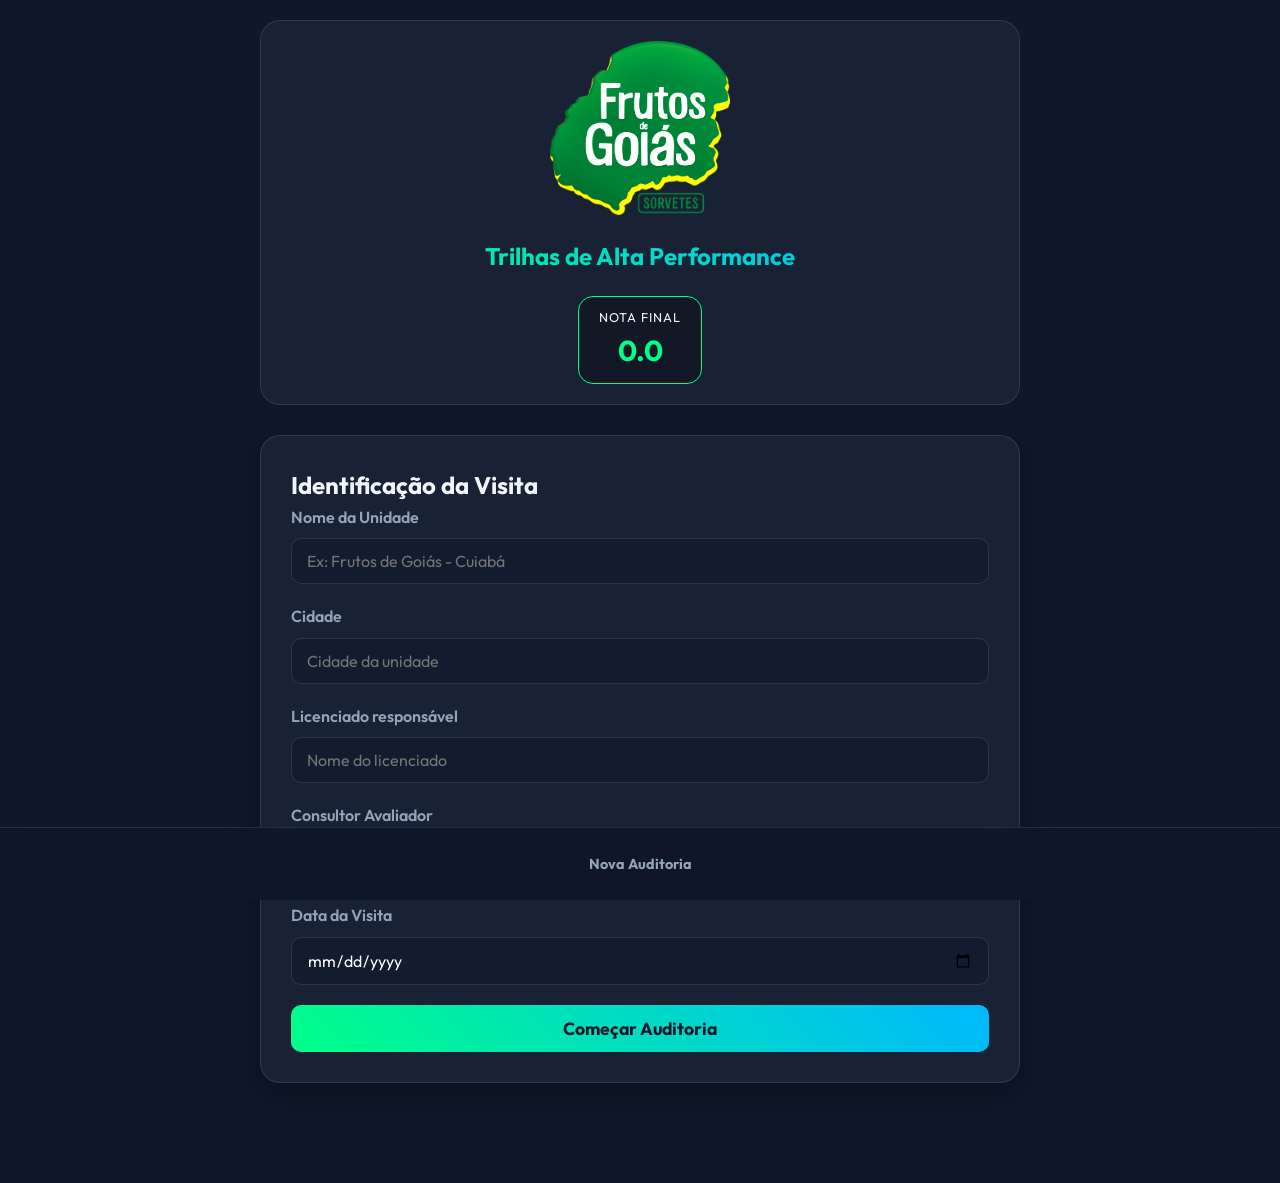
==== index.html @ 07883456 "Initial commit" ====
<!DOCTYPE html>
<html lang="pt-br">

<head>
    <meta charset="UTF-8">
    <meta name="viewport" content="width=device-width, initial-scale=1.0, maximum-scale=1.0, user-scalable=no">
    <meta name="theme-color" content="#00ff88">
    <link rel="manifest" href="manifest.json">
    <link rel="apple-touch-icon" href="/icon.png">
    <title>Trilhas de Alta Performance</title>
    <link rel="stylesheet" href="style.css">
    <link rel="preconnect" href="https://fonts.googleapis.com">
    <link rel="preconnect" href="https://fonts.gstatic.com" crossorigin>
    <link href="https://fonts.googleapis.com/css2?family=Outfit:wght@300;400;600;700&display=swap" rel="stylesheet">
</head>

<body class="dark-mode">
    <div class="app-container">
        <header>
            <div class="logo-container">
                <img src="logo.png" alt="Frutos de Goiás" id="main-logo">
            </div>
            <h1>Trilhas de Alta Performance</h1>
            <div class="score-badge" id="total-score-badge">
                <span class="label">Nota Final</span>
                <span class="value" id="final-score">0.0</span>
            </div>
        </header>

        <main id="main-content">
            <!-- Information Section -->
            <section id="step-0" class="card active">
                <h2>Identificação da Visita</h2>
                <div class="form-group">
                    <label for="unit_name">Nome da Unidade</label>
                    <input type="text" id="unit_name" placeholder="Ex: Frutos de Goiás - Cuiabá" required>
                </div>
                <div class="form-group">
                    <label for="city">Cidade</label>
                    <input type="text" id="city" placeholder="Cidade da unidade" required>
                </div>
                <div class="form-group">
                    <label for="licensee_name">Licenciado responsável</label>
                    <input type="text" id="licensee_name" placeholder="Nome do licenciado" required>
                </div>
                <div class="form-group">
                    <label for="inspector_name">Consultor Avaliador</label>
                    <input type="text" id="inspector_name" placeholder="Seu nome" required>
                </div>
                <div class="form-group">
                    <label for="visit_date">Data da Visita</label>
                    <input type="date" id="visit_date" required>
                </div>
                <button class="btn-next" onclick="app.startAudit()">Começar Auditoria</button>
            </section>

            <!-- Audit Sections (Dynamic) -->
            <div id="audit-form-container"></div>

            <!-- Summary / Submit Section -->
            <section id="step-final" class="card hidden">
                <h2>Diagnóstico Final e Performance</h2>
                <div id="critical-alerts" class="hidden"
                    style="margin-bottom: 20px; padding: 15px; border-radius: 10px; background: rgba(239, 68, 68, 0.1); border-left: 5px solid #ef4444;">
                </div>
                <div id="summary-content"></div>
                <div class="form-group">
                    <label for="final_diagnosis">Resumo Executivo Adicional</label>
                    <textarea id="final_diagnosis" rows="4"
                        placeholder="Sua percepção final como consultor..."></textarea>
                </div>
                <button class="btn-submit" onclick="app.submitAudit()">Finalizar e Salvar</button>
            </section>

            <!-- Printable Report -->
            <section id="results-dashboard" class="card hidden">
                <div id="printable-report"></div>
            </section>
        </main>

        <nav class="mobile-nav">
            <button onclick="location.reload()" id="nav-new">Nova Auditoria</button>
        </nav>
    </div>

    <div id="toast" class="toast">Mensagem aqui</div>

    <script src="app.js"></script>
    <script>
        if ('serviceWorker' in navigator) {
            window.addEventListener('load', () => {
                navigator.serviceWorker.register('/sw.js').catch(err => console.error('SW falhou:', err));
            });
        }
    </script>
</body>

</html>
---- style.css ----
:root {
    --primary-color: #00ff88;
    --secondary-color: #00b8ff;
    --bg-color: #0f172a;
    --card-bg: rgba(30, 41, 59, 0.7);
    --text-color: #f1f5f9;
    --accent-color: #fbbf24;
    --error-color: #ef4444;
    --success-color: #10b981;
    --border-color: rgba(255, 255, 255, 0.1);
}

* {
    box-sizing: border-box;
    margin: 0;
    padding: 0;
}

body {
    font-family: 'Outfit', sans-serif;
    background-color: var(--bg-color);
    color: var(--text-color);
    line-height: 1.6;
    overflow-x: hidden;
    min-height: 100vh;
}

.app-container {
    max-width: 800px;
    margin: 0 auto;
    padding: 20px;
    padding-bottom: 80px;
}

header {
    text-align: center;
    margin-bottom: 30px;
    background: var(--card-bg);
    backdrop-filter: blur(10px);
    padding: 20px;
    border-radius: 20px;
    border: 1px solid var(--border-color);
}

.logo-container {
    margin-bottom: 15px;
}

#main-logo {
    max-width: 180px;
    filter: brightness(1.2);
}

h1 {
    font-size: 1.5rem;
    font-weight: 700;
    margin-bottom: 10px;
    background: linear-gradient(90deg, var(--primary-color), var(--secondary-color));
    -webkit-background-clip: text;
    -webkit-text-fill-color: transparent;
}

.score-badge {
    display: inline-flex;
    flex-direction: column;
    background: rgba(0, 0, 0, 0.3);
    padding: 10px 20px;
    border-radius: 15px;
    border: 1px solid var(--primary-color);
    margin-top: 10px;
}

.score-badge .label {
    font-size: 0.8rem;
    text-transform: uppercase;
    letter-spacing: 1px;
}

.score-badge .value {
    font-size: 1.8rem;
    font-weight: 700;
    color: var(--primary-color);
}

.card {
    background: var(--card-bg);
    backdrop-filter: blur(10px);
    border-radius: 20px;
    padding: 30px;
    border: 1px solid var(--border-color);
    margin-bottom: 20px;
    transition: transform 0.3s ease, opacity 0.3s ease;
    box-shadow: 0 10px 30px rgba(0, 0, 0, 0.3);
}

.card.hidden {
    display: none;
    opacity: 0;
}

.form-group {
    margin-bottom: 20px;
}

label {
    display: block;
    margin-bottom: 8px;
    font-weight: 600;
    color: #94a3b8;
}

input,
select,
textarea {
    width: 100%;
    padding: 12px 15px;
    background: rgba(15, 23, 42, 0.5);
    border: 1px solid var(--border-color);
    border-radius: 10px;
    color: white;
    font-family: inherit;
    font-size: 1rem;
    transition: border-color 0.3s ease;
}

input:focus {
    outline: none;
    border-color: var(--primary-color);
}

button {
    cursor: pointer;
    border: none;
    border-radius: 10px;
    padding: 12px 25px;
    font-weight: 700;
    font-family: inherit;
    transition: all 0.3s ease;
}

.btn-next,
.btn-submit {
    display: block;
    width: 100%;
    background: linear-gradient(45deg, var(--primary-color), var(--secondary-color));
    color: #0f172a;
    font-size: 1.1rem;
    margin-top: 20px;
}

.btn-next:hover {
    transform: translateY(-2px);
    box-shadow: 0 5px 15px rgba(0, 255, 136, 0.4);
}

.btn-outline {
    background: transparent;
    border: 1px solid var(--primary-color);
    color: var(--primary-color);
}

/* Question Styles */
.pillar-section {
    margin-bottom: 30px;
}

.pillar-name {
    font-size: 1.2rem;
    color: var(--primary-color);
    text-transform: uppercase;
    margin-bottom: 15px;
    border-bottom: 1px solid var(--border-color);
    padding-bottom: 5px;
}

.block-card {
    background: rgba(255, 255, 255, 0.03);
    border-radius: 15px;
    padding: 20px;
    margin-bottom: 15px;
}

.block-title {
    font-weight: 700;
    margin-bottom: 15px;
    color: var(--secondary-color);
}

.question-row {
    margin-bottom: 25px;
    padding-bottom: 15px;
    border-bottom: 1px solid rgba(255, 255, 255, 0.05);
}

.question-text {
    font-weight: 600;
    margin-bottom: 10px;
}

.how-to-eval {
    font-size: 0.85rem;
    color: #94a3b8;
    background: rgba(0, 0, 0, 0.2);
    padding: 10px;
    border-radius: 8px;
    margin-bottom: 10px;
    font-style: italic;
}

.options-container {
    display: flex;
    gap: 10px;
    flex-wrap: wrap;
}

.score-chip {
    flex: 1;
    min-width: 60px;
    text-align: center;
    background: rgba(255, 255, 255, 0.05);
    padding: 8px;
    border-radius: 8px;
    cursor: pointer;
    font-weight: 700;
    border: 1px solid transparent;
    transition: all 0.2s ease;
}

.score-chip:hover {
    background: rgba(0, 255, 136, 0.1);
}

.score-chip.active {
    background: var(--primary-color);
    color: #0f172a;
}

/* Results Dashboard */
.results-table-container {
    overflow-x: auto;
}

table {
    width: 100%;
    border-collapse: collapse;
    margin-top: 15px;
}

th,
td {
    padding: 12px;
    text-align: left;
    border-bottom: 1px solid var(--border-color);
}

.mobile-nav {
    position: fixed;
    bottom: 0;
    left: 0;
    right: 0;
    background: rgba(15, 23, 42, 0.9);
    backdrop-filter: blur(10px);
    display: flex;
    justify-content: space-around;
    padding: 15px;
    border-top: 1px solid var(--border-color);
    z-index: 1000;
}

.mobile-nav button {
    background: none;
    color: #94a3b8;
    font-size: 0.9rem;
}

/* Toast */
.toast {
    position: fixed;
    bottom: 100px;
    left: 50%;
    transform: translateX(-50%);
    background: var(--primary-color);
    color: #0f172a;
    padding: 10px 20px;
    border-radius: 20px;
    font-weight: 700;
    display: none;
    z-index: 2000;
}

/* Animations */
@keyframes fadeIn {
    from {
        opacity: 0;
        transform: translateY(10px);
    }

    to {
        opacity: 1;
        transform: translateY(0);
    }
}

.active {
    animation: fadeIn 0.4s ease forwards;
}

@media (max-width: 600px) {
    .options-container {
        display: grid;
        grid-template-columns: repeat(5, 1fr);
    }

    .score-chip {
        min-width: unset;
        padding: 5px;
        font-size: 0.9rem;
    }
}

/* New Form Extensions */
.weight-tag {
    font-size: 0.75rem;
    background: rgba(0, 255, 136, 0.1);
    color: var(--primary-color);
    padding: 2px 8px;
    border-radius: 5px;
    margin-left: 10px;
}

.choice-chip {
    padding: 10px 15px;
    background: rgba(255, 255, 255, 0.05);
    border-radius: 10px;
    cursor: pointer;
    border: 1px solid var(--border-color);
    transition: all 0.2s ease;
    font-size: 0.9rem;
}

.choice-chip:hover {
    border-color: var(--secondary-color);
    background: rgba(0, 184, 255, 0.1);
}

.choice-chip.active {
    background: var(--secondary-color);
    color: #0f172a;
    border-color: var(--secondary-color);
}

.question-header {
    display: flex;
    justify-content: space-between;
    align-items: center;
    margin-bottom: 5px;
}

.question-title {
    font-size: 0.9rem;
    color: #94a3b8;
    text-transform: uppercase;
    letter-spacing: 0.5px;
}

.help-btn {
    background: rgba(251, 191, 36, 0.1);
    color: var(--accent-color);
    width: 24px;
    height: 24px;
    padding: 0;
    font-size: 0.8rem;
    border-radius: 50%;
    display: flex;
    align-items: center;
    justify-content: center;
    border: 1px solid var(--accent-color);
}

.help-content {
    background: rgba(251, 191, 36, 0.05);
    border-left: 3px solid var(--accent-color);
    padding: 15px;
    margin-top: 15px;
    border-radius: 0 10px 10px 0;
    font-size: 0.9rem;
}

.help-content p {
    margin-bottom: 8px;
}

.hidden {
    display: none !important;
}

.scale-container {
    margin-top: 10px;
}

/* Simple Native Radio Form */
.simple-star-radio {
    display: flex;
    flex-direction: column;
    gap: 12px;
    margin-top: 15px;
    background: rgba(0, 0, 0, 0.2);
    padding: 20px;
    border-radius: 12px;
}

.radio-label {
    display: flex;
    align-items: center;
    gap: 15px;
    cursor: pointer;
    font-size: 1.1rem;
    color: #cbd5e1;
    transition: color 0.2s;
}

.radio-label:hover {
    color: #f1f5f9;
}

.radio-label input[type="radio"] {
    width: 22px;
    height: 22px;
    margin: 0;
    padding: 0;
    cursor: pointer;
    accent-color: #fbbf24;
}

.radio-label .stars-text {
    color: #fbbf24;
    letter-spacing: 3px;
    font-size: 1.3rem;
    line-height: 1;
}

/* --- Custom Topic Row (Conforme/Nao Conforme) --- */
.custom-topic-row {
    margin-top: 15px;
    padding: 15px;
    background: rgba(15, 23, 42, 0.4);
    border-radius: 12px;
    border: 1px solid var(--border-color);
    text-align: center;
}

.topic-title {
    font-size: 1rem;
    color: var(--text-color);
    margin-bottom: 12px;
    font-weight: 600;
}

.topic-options {
    display: flex;
    justify-content: center;
    gap: 15px;
    flex-wrap: wrap;
}

.topic-radio {
    cursor: pointer;
    display: flex;
    align-items: center;
    justify-content: center;
    padding: 10px 20px;
    border-radius: 20px;
    border: 1px solid var(--border-color);
    background: rgba(255, 255, 255, 0.05);
    transition: all 0.3s ease;
    flex: 1;
    min-width: 140px;
    max-width: 200px;
    color: #94a3b8;
}

.topic-radio input[type="radio"] {
    display: none;
}

.topic-radio span {
    font-weight: 700;
    font-size: 0.95rem;
}

.conforme-radio:hover {
    border-color: var(--success-color);
    color: var(--success-color);
}

.conforme-radio.selected {
    background: var(--success-color);
    border-color: var(--success-color);
    color: #0f172a;
    box-shadow: 0 0 15px rgba(16, 185, 129, 0.3);
}

.nconforme-radio:hover {
    border-color: var(--error-color);
    color: var(--error-color);
}

.nconforme-radio.selected {
    background: var(--error-color);
    border-color: var(--error-color);
    color: #fff;
    box-shadow: 0 0 15px rgba(239, 68, 68, 0.3);
}

/* --- Printable Report View --- */
#printable-report {
    background: #fff;
    color: #000;
    padding: 40px;
    border-radius: 10px;
    margin-top: 20px;
}
#printable-report h1, #printable-report h2, #printable-report h3 {
    color: #1e293b;
}
.report-header {
    text-align: center;
    border-bottom: 2px solid #e2e8f0;
    padding-bottom: 20px;
    margin-bottom: 20px;
}
.report-header h2 { margin: 10px 0; font-size: 1.8rem; }
.report-meta {
    display: grid;
    grid-template-columns: 1fr 1fr;
    gap: 15px;
    margin-bottom: 30px;
    background: #f8fafc;
    padding: 20px;
    border-radius: 8px;
    border: 1px solid #e2e8f0;
}
.report-meta p { margin: 0; font-size: 1.05rem; }
.report-meta strong { color: #334155; }
.report-score {
    text-align: center;
    font-size: 2.5rem;
    font-weight: bold;
    color: #0284c7;
    margin: 20px 0;
}
.report-section {
    margin-bottom: 20px;
}
.report-section h3 {
    background: #f1f5f9;
    padding: 10px 15px;
    border-left: 5px solid #0ea5e9;
    margin-bottom: 10px;
}
.report-item {
    display: flex;
    justify-content: space-between;
    padding: 8px 15px;
    border-bottom: 1px solid #e2e8f0;
}
.report-item span.grade { font-weight: bold; color: #0284c7; }

@media print {
    body * { display: none; }
    body, html { margin: 0; padding: 0; background: white; }
    #results-dashboard, #printable-report, #printable-report * { display: block; visibility: visible; }
    #printable-report {
        position: static;
        width: 100%;
        margin: 0;
        padding: 0;
        background: white;
    }
    .no-print { display: none !important; }
    .report-section { page-break-inside: avoid; }
}
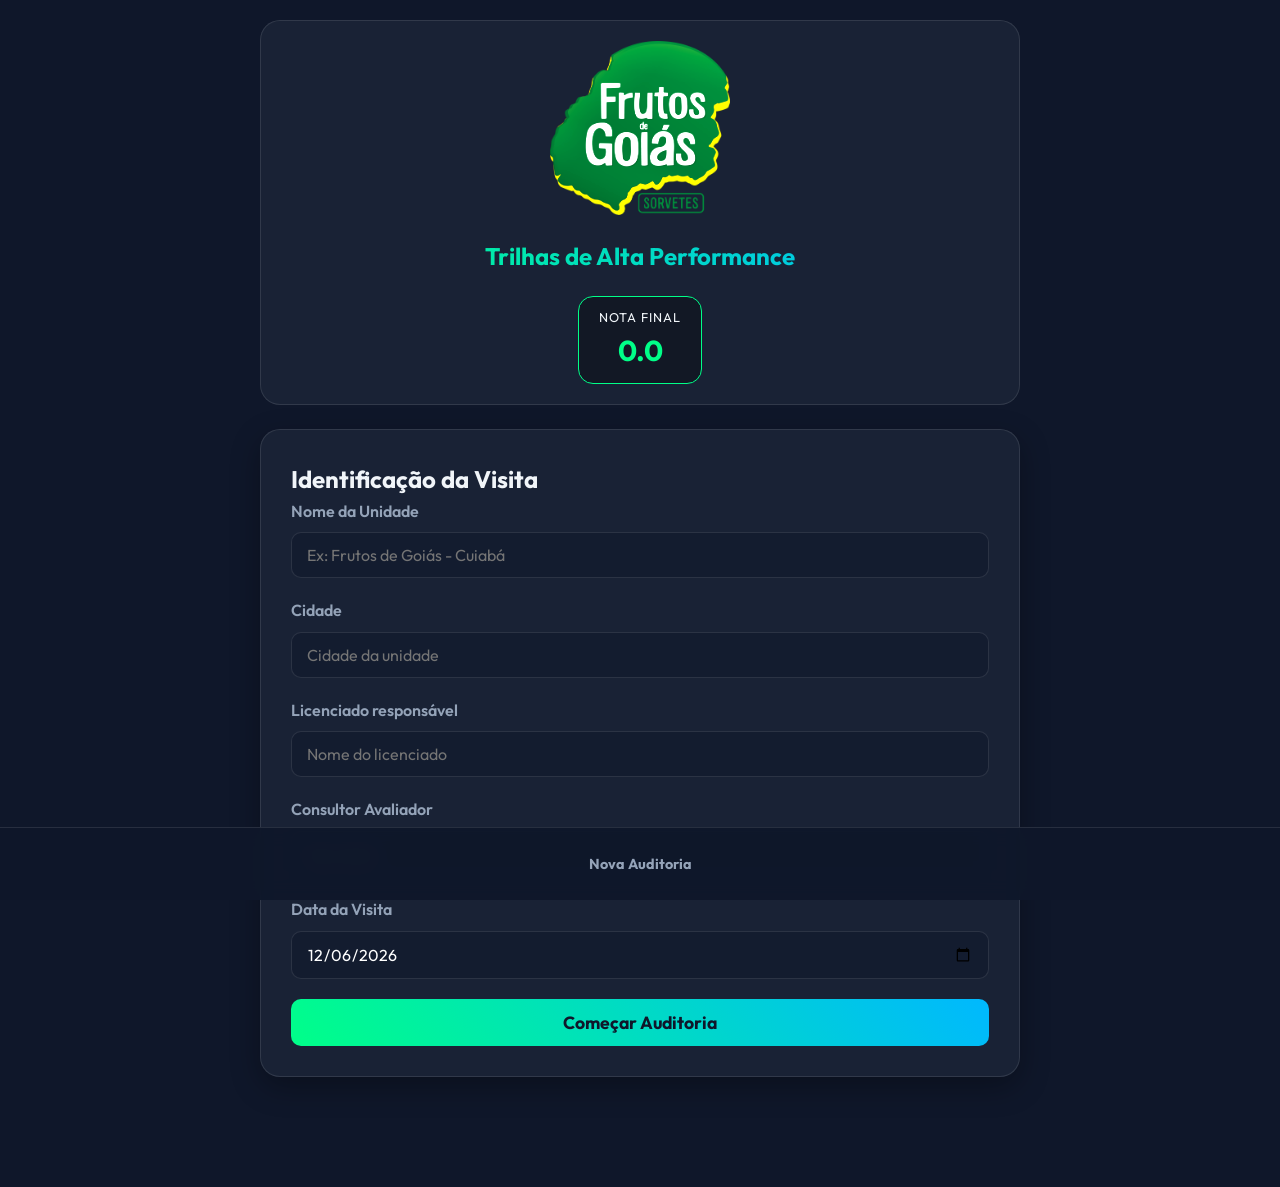
==== commit 763fff03: "v2.0" ====
--- a/index.html
+++ b/index.html
@@ -3,10 +3,14 @@
 
 <head>
     <meta charset="UTF-8">
-    <meta name="viewport" content="width=device-width, initial-scale=1.0, maximum-scale=1.0, user-scalable=no">
+    <meta name="viewport" content="width=device-width, initial-scale=1.0">
     <meta name="theme-color" content="#00ff88">
+    <meta name="description" content="Ferramenta de auditoria Trilhas de Alta Performance – Frutos de Goiás">
+    <meta name="apple-mobile-web-app-capable" content="yes">
+    <meta name="apple-mobile-web-app-status-bar-style" content="black-translucent">
+    <meta name="apple-mobile-web-app-title" content="Trilhas FG">
     <link rel="manifest" href="manifest.json">
-    <link rel="apple-touch-icon" href="/icon.png">
+    <link rel="apple-touch-icon" href="icon.png">
     <title>Trilhas de Alta Performance</title>
     <link rel="stylesheet" href="style.css">
     <link rel="preconnect" href="https://fonts.googleapis.com">
@@ -28,7 +32,19 @@
         </header>
 
         <main id="main-content">
-            <!-- Information Section -->
+            <!-- Resume Banner -->
+            <div id="resume-banner" class="hidden resume-banner">
+                <div class="resume-info">
+                    <span>📋 Auditoria em andamento:</span>
+                    <strong id="resume-info"></strong>
+                </div>
+                <div class="resume-actions">
+                    <button class="btn-resume" onclick="app.resumeAudit()">Retomar</button>
+                    <button class="btn-discard" onclick="app.clearProgress()">Descartar</button>
+                </div>
+            </div>
+
+            <!-- Identification -->
             <section id="step-0" class="card active">
                 <h2>Identificação da Visita</h2>
                 <div class="form-group">
@@ -54,16 +70,12 @@
                 <button class="btn-next" onclick="app.startAudit()">Começar Auditoria</button>
             </section>
 
-            <!-- Audit Sections (Dynamic) -->
+            <!-- Audit Form (Dynamic) -->
             <div id="audit-form-container"></div>
 
-            <!-- Summary / Submit Section -->
+            <!-- Summary / Finalize -->
             <section id="step-final" class="card hidden">
                 <h2>Diagnóstico Final e Performance</h2>
-                <div id="critical-alerts" class="hidden"
-                    style="margin-bottom: 20px; padding: 15px; border-radius: 10px; background: rgba(239, 68, 68, 0.1); border-left: 5px solid #ef4444;">
-                </div>
-                <div id="summary-content"></div>
                 <div class="form-group">
                     <label for="final_diagnosis">Resumo Executivo Adicional</label>
                     <textarea id="final_diagnosis" rows="4"
@@ -72,7 +84,7 @@
                 <button class="btn-submit" onclick="app.submitAudit()">Finalizar e Salvar</button>
             </section>
 
-            <!-- Printable Report -->
+            <!-- Report -->
             <section id="results-dashboard" class="card hidden">
                 <div id="printable-report"></div>
             </section>
@@ -83,16 +95,16 @@
         </nav>
     </div>
 
-    <div id="toast" class="toast">Mensagem aqui</div>
+    <div id="toast" class="toast"></div>
 
     <script src="app.js"></script>
     <script>
         if ('serviceWorker' in navigator) {
             window.addEventListener('load', () => {
-                navigator.serviceWorker.register('/sw.js').catch(err => console.error('SW falhou:', err));
+                navigator.serviceWorker.register('sw.js').catch(() => {});
             });
         }
     </script>
 </body>
 
-</html>+</html>
--- a/style.css
+++ b/style.css
@@ -1,25 +1,21 @@
 :root {
-    --primary-color: #00ff88;
-    --secondary-color: #00b8ff;
-    --bg-color: #0f172a;
-    --card-bg: rgba(30, 41, 59, 0.7);
-    --text-color: #f1f5f9;
-    --accent-color: #fbbf24;
-    --error-color: #ef4444;
-    --success-color: #10b981;
-    --border-color: rgba(255, 255, 255, 0.1);
-}
-
-* {
-    box-sizing: border-box;
-    margin: 0;
-    padding: 0;
-}
+    --primary:   #00ff88;
+    --secondary: #00b8ff;
+    --bg:        #0f172a;
+    --card-bg:   rgba(30, 41, 59, 0.7);
+    --text:      #f1f5f9;
+    --accent:    #fbbf24;
+    --error:     #ef4444;
+    --success:   #10b981;
+    --border:    rgba(255, 255, 255, 0.1);
+}
+
+* { box-sizing: border-box; margin: 0; padding: 0; }
 
 body {
     font-family: 'Outfit', sans-serif;
-    background-color: var(--bg-color);
-    color: var(--text-color);
+    background-color: var(--bg);
+    color: var(--text);
     line-height: 1.6;
     overflow-x: hidden;
     min-height: 100vh;
@@ -28,34 +24,28 @@
 .app-container {
     max-width: 800px;
     margin: 0 auto;
-    padding: 20px;
-    padding-bottom: 80px;
-}
-
+    padding: 20px 20px 90px;
+}
+
+/* ── Header ─────────────────────────────────────────────────────────────── */
 header {
     text-align: center;
-    margin-bottom: 30px;
+    margin-bottom: 24px;
     background: var(--card-bg);
     backdrop-filter: blur(10px);
     padding: 20px;
     border-radius: 20px;
-    border: 1px solid var(--border-color);
-}
-
-.logo-container {
-    margin-bottom: 15px;
-}
-
-#main-logo {
-    max-width: 180px;
-    filter: brightness(1.2);
-}
+    border: 1px solid var(--border);
+}
+
+.logo-container { margin-bottom: 15px; }
+#main-logo { max-width: 180px; filter: brightness(1.2); }
 
 h1 {
     font-size: 1.5rem;
     font-weight: 700;
     margin-bottom: 10px;
-    background: linear-gradient(90deg, var(--primary-color), var(--secondary-color));
+    background: linear-gradient(90deg, var(--primary), var(--secondary));
     -webkit-background-clip: text;
     -webkit-text-fill-color: transparent;
 }
@@ -63,44 +53,66 @@
 .score-badge {
     display: inline-flex;
     flex-direction: column;
-    background: rgba(0, 0, 0, 0.3);
+    background: rgba(0,0,0,0.3);
     padding: 10px 20px;
     border-radius: 15px;
-    border: 1px solid var(--primary-color);
+    border: 1px solid var(--primary);
     margin-top: 10px;
 }
-
-.score-badge .label {
-    font-size: 0.8rem;
-    text-transform: uppercase;
-    letter-spacing: 1px;
-}
-
-.score-badge .value {
-    font-size: 1.8rem;
-    font-weight: 700;
-    color: var(--primary-color);
-}
-
+.score-badge .label { font-size: 0.8rem; text-transform: uppercase; letter-spacing: 1px; }
+.score-badge .value { font-size: 1.8rem; font-weight: 700; color: var(--primary); }
+
+/* ── Resume Banner ───────────────────────────────────────────────────────── */
+.resume-banner {
+    background: rgba(251, 191, 36, 0.08);
+    border: 1px solid rgba(251, 191, 36, 0.35);
+    border-radius: 14px;
+    padding: 16px 20px;
+    margin-bottom: 20px;
+    display: flex;
+    align-items: center;
+    justify-content: space-between;
+    flex-wrap: wrap;
+    gap: 12px;
+}
+.resume-info { display: flex; flex-direction: column; gap: 4px; font-size: 0.9rem; color: #cbd5e1; }
+.resume-info span { color: var(--accent); font-weight: 600; }
+.resume-info strong { color: var(--text); }
+.resume-actions { display: flex; gap: 10px; }
+.btn-resume {
+    background: var(--accent);
+    color: #0f172a;
+    border: none;
+    border-radius: 8px;
+    padding: 8px 18px;
+    font-weight: 700;
+    cursor: pointer;
+    font-family: inherit;
+}
+.btn-discard {
+    background: transparent;
+    color: #94a3b8;
+    border: 1px solid rgba(255,255,255,0.15);
+    border-radius: 8px;
+    padding: 8px 14px;
+    cursor: pointer;
+    font-family: inherit;
+}
+
+/* ── Cards ───────────────────────────────────────────────────────────────── */
 .card {
     background: var(--card-bg);
     backdrop-filter: blur(10px);
     border-radius: 20px;
     padding: 30px;
-    border: 1px solid var(--border-color);
+    border: 1px solid var(--border);
     margin-bottom: 20px;
-    transition: transform 0.3s ease, opacity 0.3s ease;
-    box-shadow: 0 10px 30px rgba(0, 0, 0, 0.3);
-}
-
-.card.hidden {
-    display: none;
-    opacity: 0;
-}
-
-.form-group {
-    margin-bottom: 20px;
-}
+    box-shadow: 0 10px 30px rgba(0,0,0,0.3);
+}
+.card.hidden { display: none; opacity: 0; }
+
+/* ── Form Elements ───────────────────────────────────────────────────────── */
+.form-group { margin-bottom: 20px; }
 
 label {
     display: block;
@@ -109,24 +121,18 @@
     color: #94a3b8;
 }
 
-input,
-select,
-textarea {
+input, select, textarea {
     width: 100%;
     padding: 12px 15px;
-    background: rgba(15, 23, 42, 0.5);
-    border: 1px solid var(--border-color);
+    background: rgba(15,23,42,0.5);
+    border: 1px solid var(--border);
     border-radius: 10px;
     color: white;
     font-family: inherit;
-    font-size: 1rem;
+    font-size: 16px; /* prevent iOS auto-zoom on tap */
     transition: border-color 0.3s ease;
 }
-
-input:focus {
-    outline: none;
-    border-color: var(--primary-color);
-}
+input:focus, textarea:focus { outline: none; border-color: var(--primary); }
 
 button {
     cursor: pointer;
@@ -137,446 +143,421 @@
     font-family: inherit;
     transition: all 0.3s ease;
 }
-
-.btn-next,
-.btn-submit {
+.btn-next, .btn-submit {
     display: block;
     width: 100%;
-    background: linear-gradient(45deg, var(--primary-color), var(--secondary-color));
+    background: linear-gradient(45deg, var(--primary), var(--secondary));
     color: #0f172a;
     font-size: 1.1rem;
     margin-top: 20px;
 }
-
-.btn-next:hover {
+.btn-next:hover, .btn-submit:hover {
     transform: translateY(-2px);
-    box-shadow: 0 5px 15px rgba(0, 255, 136, 0.4);
-}
-
+    box-shadow: 0 5px 15px rgba(0,255,136,0.35);
+}
 .btn-outline {
     background: transparent;
-    border: 1px solid var(--primary-color);
-    color: var(--primary-color);
-}
-
-/* Question Styles */
-.pillar-section {
-    margin-bottom: 30px;
-}
-
-.pillar-name {
-    font-size: 1.2rem;
-    color: var(--primary-color);
+    border: 1px solid var(--primary);
+    color: var(--primary);
+}
+
+/* ── Section Titles ──────────────────────────────────────────────────────── */
+.section-title {
+    margin-top: 30px;
+    margin-bottom: 20px;
+    color: var(--primary);
+    text-align: center;
+    font-size: 1.4rem;
+    font-weight: 700;
     text-transform: uppercase;
-    margin-bottom: 15px;
-    border-bottom: 1px solid var(--border-color);
-    padding-bottom: 5px;
+    letter-spacing: 0.5px;
+}
+
+/* ── Pillars & Blocks ────────────────────────────────────────────────────── */
+.pillar-section { margin-bottom: 30px; }
+
+.section-description {
+    margin-bottom: 20px;
+    color: #a1a1aa;
+    font-style: italic;
+    font-size: 0.95rem;
+    line-height: 1.5;
 }
 
 .block-card {
-    background: rgba(255, 255, 255, 0.03);
+    background: rgba(255,255,255,0.03);
     border-radius: 15px;
     padding: 20px;
     margin-bottom: 15px;
+    border: 1px solid rgba(255,255,255,0.04);
 }
 
 .block-title {
     font-weight: 700;
     margin-bottom: 15px;
-    color: var(--secondary-color);
-}
-
+    color: var(--secondary);
+}
+
+.weight-tag {
+    font-size: 0.75rem;
+    background: rgba(0,255,136,0.1);
+    color: var(--primary);
+    padding: 2px 8px;
+    border-radius: 5px;
+    margin-left: 10px;
+}
+
+/* ── Questions ───────────────────────────────────────────────────────────── */
 .question-row {
     margin-bottom: 25px;
     padding-bottom: 15px;
-    border-bottom: 1px solid rgba(255, 255, 255, 0.05);
-}
-
-.question-text {
-    font-weight: 600;
-    margin-bottom: 10px;
-}
-
-.how-to-eval {
-    font-size: 0.85rem;
+    border-bottom: 1px solid rgba(255,255,255,0.05);
+}
+.question-text { font-weight: 600; margin-bottom: 10px; }
+
+.question-score-line {
+    margin-top: 10px;
+    font-weight: bold;
+    color: var(--primary);
+    font-size: 0.95rem;
+}
+
+/* ── Multiple Choice Chips ───────────────────────────────────────────────── */
+.options-container { display: flex; gap: 10px; flex-wrap: wrap; }
+
+.choice-chip {
+    padding: 10px 15px;
+    background: rgba(255,255,255,0.05);
+    border-radius: 10px;
+    cursor: pointer;
+    border: 1px solid var(--border);
+    transition: all 0.2s ease;
+    font-size: 0.9rem;
+}
+.choice-chip:hover { border-color: var(--secondary); background: rgba(0,184,255,0.1); }
+.choice-chip.active { background: var(--secondary); color: #0f172a; border-color: var(--secondary); }
+
+/* ── Star Radio ──────────────────────────────────────────────────────────── */
+.simple-star-radio {
+    display: flex;
+    flex-direction: column;
+    gap: 12px;
+    margin-top: 15px;
+    background: rgba(0,0,0,0.2);
+    padding: 20px;
+    border-radius: 12px;
+}
+.radio-label {
+    display: flex;
+    align-items: center;
+    gap: 15px;
+    cursor: pointer;
+    font-size: 1.1rem;
+    color: #cbd5e1;
+    transition: color 0.2s;
+}
+.radio-label:hover { color: #f1f5f9; }
+.radio-label input[type="radio"] {
+    width: 22px; height: 22px;
+    margin: 0; padding: 0;
+    cursor: pointer;
+    accent-color: #fbbf24;
+}
+.radio-label .stars-text { color: #fbbf24; letter-spacing: 3px; font-size: 1.3rem; line-height: 1; }
+
+/* ── Topic Rows (Conforme/Não Conforme) ──────────────────────────────────── */
+.custom-topic-row {
+    margin-top: 15px;
+    padding: 15px;
+    background: rgba(15,23,42,0.4);
+    border-radius: 12px;
+    border: 1px solid var(--border);
+    text-align: center;
+}
+.topic-title { font-size: 1rem; color: var(--text); margin-bottom: 12px; font-weight: 600; }
+.topic-options { display: flex; justify-content: center; gap: 15px; flex-wrap: wrap; }
+.topic-radio {
+    cursor: pointer;
+    display: flex;
+    align-items: center;
+    justify-content: center;
+    padding: 10px 20px;
+    border-radius: 20px;
+    border: 1px solid var(--border);
+    background: rgba(255,255,255,0.05);
+    transition: all 0.3s ease;
+    flex: 1;
+    min-width: 140px;
+    max-width: 200px;
     color: #94a3b8;
-    background: rgba(0, 0, 0, 0.2);
-    padding: 10px;
-    border-radius: 8px;
-    margin-bottom: 10px;
-    font-style: italic;
-}
-
-.options-container {
-    display: flex;
-    gap: 10px;
-    flex-wrap: wrap;
-}
-
-.score-chip {
-    flex: 1;
-    min-width: 60px;
-    text-align: center;
-    background: rgba(255, 255, 255, 0.05);
-    padding: 8px;
-    border-radius: 8px;
-    cursor: pointer;
-    font-weight: 700;
-    border: 1px solid transparent;
-    transition: all 0.2s ease;
-}
-
-.score-chip:hover {
-    background: rgba(0, 255, 136, 0.1);
-}
-
-.score-chip.active {
-    background: var(--primary-color);
-    color: #0f172a;
-}
-
-/* Results Dashboard */
-.results-table-container {
-    overflow-x: auto;
-}
-
-table {
-    width: 100%;
-    border-collapse: collapse;
-    margin-top: 15px;
-}
-
-th,
-td {
-    padding: 12px;
-    text-align: left;
-    border-bottom: 1px solid var(--border-color);
-}
-
+}
+.topic-radio input[type="radio"] { display: none; }
+.topic-radio span { font-weight: 700; font-size: 0.95rem; }
+
+.conforme-radio:hover  { border-color: var(--success); color: var(--success); }
+.conforme-radio.selected {
+    background: var(--success); border-color: var(--success);
+    color: #0f172a; box-shadow: 0 0 15px rgba(16,185,129,0.3);
+}
+.nconforme-radio:hover { border-color: var(--error); color: var(--error); }
+.nconforme-radio.selected {
+    background: var(--error); border-color: var(--error);
+    color: #fff; box-shadow: 0 0 15px rgba(239,68,68,0.3);
+}
+
+/* ── Block Diagnosis Field ───────────────────────────────────────────────── */
+.block-diagnosis-field {
+    margin-top: 18px;
+    padding-top: 14px;
+    border-top: 1px dashed rgba(255,255,255,0.1);
+}
+.block-diagnosis-field .diagnosis-label {
+    font-size: 0.8rem;
+    color: var(--accent);
+    text-transform: uppercase;
+    letter-spacing: 0.5px;
+    margin-bottom: 6px;
+}
+.block-diagnosis-field textarea {
+    font-size: 0.92rem;
+    resize: vertical;
+    min-height: 56px;
+    border-color: rgba(251,191,36,0.2);
+}
+.block-diagnosis-field textarea:focus { border-color: var(--accent); }
+.char-counter { display: block; text-align: right; font-size: 0.74rem; color: #64748b; margin-top: 4px; }
+
+/* ── Mobile Nav ──────────────────────────────────────────────────────────── */
 .mobile-nav {
     position: fixed;
-    bottom: 0;
-    left: 0;
-    right: 0;
-    background: rgba(15, 23, 42, 0.9);
+    bottom: 0; left: 0; right: 0;
+    background: rgba(15,23,42,0.92);
     backdrop-filter: blur(10px);
     display: flex;
     justify-content: space-around;
     padding: 15px;
-    border-top: 1px solid var(--border-color);
+    border-top: 1px solid var(--border);
     z-index: 1000;
 }
-
-.mobile-nav button {
-    background: none;
-    color: #94a3b8;
-    font-size: 0.9rem;
-}
-
-/* Toast */
+.mobile-nav button { background: none; color: #94a3b8; font-size: 0.9rem; }
+
+/* ── Toast ───────────────────────────────────────────────────────────────── */
 .toast {
     position: fixed;
     bottom: 100px;
     left: 50%;
     transform: translateX(-50%);
-    background: var(--primary-color);
+    background: var(--primary);
     color: #0f172a;
-    padding: 10px 20px;
+    padding: 10px 22px;
     border-radius: 20px;
     font-weight: 700;
     display: none;
     z-index: 2000;
-}
-
-/* Animations */
+    text-align: center;
+    max-width: 85vw;
+}
+
+/* ── Animations ──────────────────────────────────────────────────────────── */
 @keyframes fadeIn {
-    from {
-        opacity: 0;
-        transform: translateY(10px);
-    }
-
-    to {
-        opacity: 1;
-        transform: translateY(0);
-    }
-}
-
-.active {
-    animation: fadeIn 0.4s ease forwards;
-}
-
+    from { opacity: 0; transform: translateY(10px); }
+    to   { opacity: 1; transform: translateY(0); }
+}
+.active { animation: fadeIn 0.4s ease forwards; }
+.hidden { display: none !important; }
+
+/* ── Responsive ──────────────────────────────────────────────────────────── */
 @media (max-width: 600px) {
-    .options-container {
-        display: grid;
-        grid-template-columns: repeat(5, 1fr);
-    }
-
-    .score-chip {
-        min-width: unset;
-        padding: 5px;
-        font-size: 0.9rem;
-    }
-}
-
-/* New Form Extensions */
-.weight-tag {
-    font-size: 0.75rem;
-    background: rgba(0, 255, 136, 0.1);
-    color: var(--primary-color);
-    padding: 2px 8px;
-    border-radius: 5px;
-    margin-left: 10px;
-}
-
-.choice-chip {
-    padding: 10px 15px;
-    background: rgba(255, 255, 255, 0.05);
-    border-radius: 10px;
-    cursor: pointer;
-    border: 1px solid var(--border-color);
-    transition: all 0.2s ease;
-    font-size: 0.9rem;
-}
-
-.choice-chip:hover {
-    border-color: var(--secondary-color);
-    background: rgba(0, 184, 255, 0.1);
-}
-
-.choice-chip.active {
-    background: var(--secondary-color);
-    color: #0f172a;
-    border-color: var(--secondary-color);
-}
-
-.question-header {
-    display: flex;
-    justify-content: space-between;
-    align-items: center;
-    margin-bottom: 5px;
-}
-
-.question-title {
-    font-size: 0.9rem;
-    color: #94a3b8;
-    text-transform: uppercase;
-    letter-spacing: 0.5px;
-}
-
-.help-btn {
-    background: rgba(251, 191, 36, 0.1);
-    color: var(--accent-color);
-    width: 24px;
-    height: 24px;
-    padding: 0;
-    font-size: 0.8rem;
-    border-radius: 50%;
-    display: flex;
-    align-items: center;
-    justify-content: center;
-    border: 1px solid var(--accent-color);
-}
-
-.help-content {
-    background: rgba(251, 191, 36, 0.05);
-    border-left: 3px solid var(--accent-color);
-    padding: 15px;
-    margin-top: 15px;
-    border-radius: 0 10px 10px 0;
-    font-size: 0.9rem;
-}
-
-.help-content p {
-    margin-bottom: 8px;
-}
-
-.hidden {
-    display: none !important;
-}
-
-.scale-container {
-    margin-top: 10px;
-}
-
-/* Simple Native Radio Form */
-.simple-star-radio {
-    display: flex;
-    flex-direction: column;
-    gap: 12px;
-    margin-top: 15px;
-    background: rgba(0, 0, 0, 0.2);
-    padding: 20px;
-    border-radius: 12px;
-}
-
-.radio-label {
-    display: flex;
-    align-items: center;
-    gap: 15px;
-    cursor: pointer;
-    font-size: 1.1rem;
-    color: #cbd5e1;
-    transition: color 0.2s;
-}
-
-.radio-label:hover {
-    color: #f1f5f9;
-}
-
-.radio-label input[type="radio"] {
-    width: 22px;
-    height: 22px;
-    margin: 0;
-    padding: 0;
-    cursor: pointer;
-    accent-color: #fbbf24;
-}
-
-.radio-label .stars-text {
-    color: #fbbf24;
-    letter-spacing: 3px;
-    font-size: 1.3rem;
-    line-height: 1;
-}
-
-/* --- Custom Topic Row (Conforme/Nao Conforme) --- */
-.custom-topic-row {
-    margin-top: 15px;
-    padding: 15px;
-    background: rgba(15, 23, 42, 0.4);
-    border-radius: 12px;
-    border: 1px solid var(--border-color);
-    text-align: center;
-}
-
-.topic-title {
-    font-size: 1rem;
-    color: var(--text-color);
-    margin-bottom: 12px;
-    font-weight: 600;
-}
-
-.topic-options {
-    display: flex;
-    justify-content: center;
-    gap: 15px;
-    flex-wrap: wrap;
-}
-
-.topic-radio {
-    cursor: pointer;
-    display: flex;
-    align-items: center;
-    justify-content: center;
-    padding: 10px 20px;
-    border-radius: 20px;
-    border: 1px solid var(--border-color);
-    background: rgba(255, 255, 255, 0.05);
-    transition: all 0.3s ease;
-    flex: 1;
-    min-width: 140px;
-    max-width: 200px;
-    color: #94a3b8;
-}
-
-.topic-radio input[type="radio"] {
-    display: none;
-}
-
-.topic-radio span {
-    font-weight: 700;
-    font-size: 0.95rem;
-}
-
-.conforme-radio:hover {
-    border-color: var(--success-color);
-    color: var(--success-color);
-}
-
-.conforme-radio.selected {
-    background: var(--success-color);
-    border-color: var(--success-color);
-    color: #0f172a;
-    box-shadow: 0 0 15px rgba(16, 185, 129, 0.3);
-}
-
-.nconforme-radio:hover {
-    border-color: var(--error-color);
-    color: var(--error-color);
-}
-
-.nconforme-radio.selected {
-    background: var(--error-color);
-    border-color: var(--error-color);
-    color: #fff;
-    box-shadow: 0 0 15px rgba(239, 68, 68, 0.3);
-}
-
-/* --- Printable Report View --- */
+    .app-container { padding: 12px 12px 80px; }
+    .card { padding: 18px; border-radius: 14px; }
+    h1 { font-size: 1.2rem; }
+    .section-title { font-size: 1.1rem; }
+    .options-container { display: grid; grid-template-columns: repeat(auto-fill, minmax(100px, 1fr)); }
+    .resume-banner { flex-direction: column; align-items: flex-start; }
+    #printable-report { padding: 16px; }
+    .report-meta { grid-template-columns: 1fr; }
+    .section-score-box { min-width: 80px; }
+    .ssb-value { font-size: 1.4rem; }
+    .report-score { font-size: 1.8rem; }
+    .report-section-title { font-size: 0.8rem; gap: 6px; }
+    .topic-radio { min-width: 100px; padding: 8px 12px; }
+}
+
+/* ── Printable Report (screen) ───────────────────────────────────────────── */
 #printable-report {
     background: #fff;
-    color: #000;
+    color: #1e293b;
     padding: 40px;
     border-radius: 10px;
-    margin-top: 20px;
-}
-#printable-report h1, #printable-report h2, #printable-report h3 {
-    color: #1e293b;
-}
+}
+#printable-report h1, #printable-report h2, #printable-report h3 { color: #1e293b; }
+
 .report-header {
     text-align: center;
     border-bottom: 2px solid #e2e8f0;
     padding-bottom: 20px;
     margin-bottom: 20px;
 }
-.report-header h2 { margin: 10px 0; font-size: 1.8rem; }
+.report-header h2 { font-size: 1.7rem; margin: 8px 0 4px; }
+
 .report-meta {
     display: grid;
     grid-template-columns: 1fr 1fr;
-    gap: 15px;
-    margin-bottom: 30px;
+    gap: 10px;
+    margin-bottom: 24px;
     background: #f8fafc;
-    padding: 20px;
+    padding: 18px 20px;
     border-radius: 8px;
     border: 1px solid #e2e8f0;
-}
-.report-meta p { margin: 0; font-size: 1.05rem; }
+    font-size: 1rem;
+}
+.report-meta p { margin: 0; }
 .report-meta strong { color: #334155; }
+
 .report-score {
     text-align: center;
-    font-size: 2.5rem;
+    font-size: 2.4rem;
     font-weight: bold;
     color: #0284c7;
     margin: 20px 0;
-}
-.report-section {
-    margin-bottom: 20px;
-}
-.report-section h3 {
+    line-height: 1.2;
+}
+
+.report-section { margin-bottom: 22px; }
+
+.report-section-title {
+    display: flex;
+    justify-content: space-between;
+    align-items: center;
+    background: #0ea5e9;
+    color: #fff !important;
+    padding: 10px 16px;
+    border-radius: 6px;
+    margin-bottom: 8px;
+    font-size: 0.95rem;
+    text-transform: uppercase;
+    letter-spacing: 0.5px;
+}
+.report-section h3:not(.report-section-title) {
     background: #f1f5f9;
     padding: 10px 15px;
     border-left: 5px solid #0ea5e9;
     margin-bottom: 10px;
-}
+    font-size: 1rem;
+}
+
 .report-item {
     display: flex;
     justify-content: space-between;
-    padding: 8px 15px;
+    align-items: center;
+    padding: 9px 15px;
     border-bottom: 1px solid #e2e8f0;
-}
-.report-item span.grade { font-weight: bold; color: #0284c7; }
-
+    font-size: 0.95rem;
+    color: #1e293b;
+}
+.report-item .grade { font-weight: bold; min-width: 70px; text-align: right; }
+
+.report-block-diag {
+    font-size: 0.86rem;
+    color: #475569;
+    background: #fffbeb;
+    border-left: 3px solid #fbbf24;
+    padding: 7px 14px 8px;
+    margin: 0 0 4px;
+    word-break: break-word;
+    white-space: pre-wrap;
+    line-height: 1.5;
+}
+
+/* Section score breakdown row */
+.report-section-scores {
+    display: flex;
+    align-items: center;
+    justify-content: center;
+    gap: 10px;
+    flex-wrap: wrap;
+    margin: 0 0 24px;
+    padding: 16px;
+    background: #f8fafc;
+    border: 1px solid #e2e8f0;
+    border-radius: 10px;
+}
+.section-score-box {
+    display: flex;
+    flex-direction: column;
+    align-items: center;
+    min-width: 110px;
+    background: #fff;
+    border: 1px solid #e2e8f0;
+    border-radius: 8px;
+    padding: 10px 14px;
+}
+.section-score-box.section-score-final {
+    border-color: #0ea5e9;
+    background: #f0f9ff;
+}
+.ssb-label { font-size: 0.72rem; color: #64748b; text-transform: uppercase; letter-spacing: 0.4px; text-align: center; margin-bottom: 4px; }
+.ssb-value { font-size: 1.8rem; font-weight: 700; line-height: 1; }
+.ssb-sub   { font-size: 0.7rem; color: #94a3b8; margin-top: 3px; }
+.section-score-divider { font-size: 1.4rem; font-weight: 700; color: #94a3b8; padding: 0 2px; }
+.section-title-score {
+    font-size: 0.85rem;
+    font-weight: 700;
+    background: rgba(255,255,255,0.2);
+    padding: 2px 8px;
+    border-radius: 4px;
+    white-space: nowrap;
+}
+
+.report-executive-summary {
+    padding: 16px;
+    background: #f8fafc;
+    border: 1px solid #e2e8f0;
+    border-radius: 8px;
+    font-size: 0.95rem;
+    line-height: 1.6;
+    color: #334155;
+    white-space: pre-wrap;
+    word-break: break-word;
+}
+
+.report-footer {
+    margin-top: 30px;
+    padding-top: 14px;
+    border-top: 1px solid #e2e8f0;
+    text-align: center;
+    font-size: 0.78rem;
+    color: #94a3b8;
+}
+
+/* ── Print Media ─────────────────────────────────────────────────────────── */
 @media print {
     body * { display: none; }
     body, html { margin: 0; padding: 0; background: white; }
-    #results-dashboard, #printable-report, #printable-report * { display: block; visibility: visible; }
+
+    #results-dashboard,
+    #printable-report,
+    #printable-report * { display: block !important; visibility: visible; }
+
     #printable-report {
         position: static;
         width: 100%;
         margin: 0;
-        padding: 0;
+        padding: 16px 20px;
         background: white;
+        color: #000;
+        font-size: 10.5pt;
+        font-family: Arial, sans-serif;
     }
+
     .no-print { display: none !important; }
-    .report-section { page-break-inside: avoid; }
-}
+
+    .report-section      { page-break-inside: avoid; margin-bottom: 14px; }
+    .report-item         { page-break-inside: avoid; }
+    .report-block-diag   { page-break-inside: avoid; display: block !important; }
+    .report-score        { font-size: 18pt; }
+    .report-header h2    { font-size: 16pt; }
+    .report-meta         { font-size: 9.5pt; }
+    .report-section-title { font-size: 9pt; }
+    .report-footer       { font-size: 7.5pt; }
+}
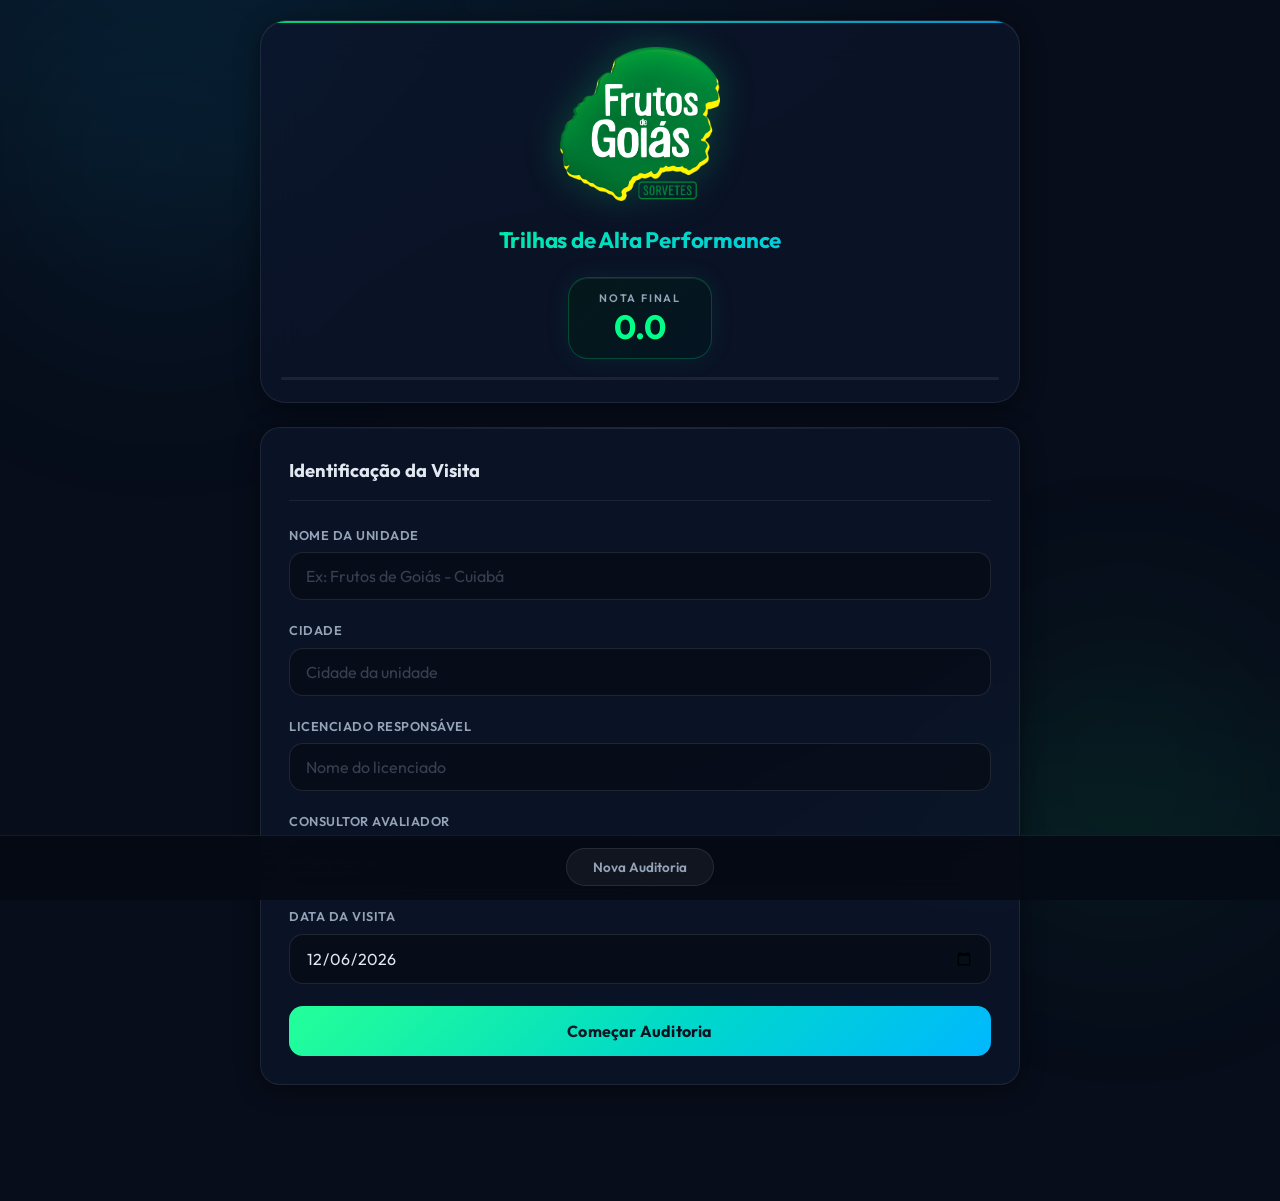
==== commit 023eb912: "v3.0" ====
--- a/index.html
+++ b/index.html
@@ -28,6 +28,9 @@
             <div class="score-badge" id="total-score-badge">
                 <span class="label">Nota Final</span>
                 <span class="value" id="final-score">0.0</span>
+            </div>
+            <div id="audit-progress-bar">
+                <div id="audit-progress-fill"></div>
             </div>
         </header>
 
@@ -97,6 +100,44 @@
 
     <div id="toast" class="toast"></div>
 
+    <!-- Loading Overlay -->
+    <div id="loading-overlay" class="hidden">
+        <div class="loading-content">
+            <div class="picole-wrap">
+                <svg class="picole-svg" viewBox="0 0 80 120" xmlns="http://www.w3.org/2000/svg">
+                    <defs>
+                        <linearGradient id="pg" x1="0%" y1="0%" x2="100%" y2="100%">
+                            <stop offset="0%" stop-color="#00ff88"/>
+                            <stop offset="100%" stop-color="#00b8ff"/>
+                        </linearGradient>
+                        <filter id="pglow" x="-40%" y="-40%" width="180%" height="180%">
+                            <feGaussianBlur stdDeviation="5" result="b"/>
+                            <feMerge><feMergeNode in="b"/><feMergeNode in="SourceGraphic"/></feMerge>
+                        </filter>
+                    </defs>
+                    <!-- Stick -->
+                    <rect x="32" y="74" width="16" height="40" rx="8" fill="#c9956a"/>
+                    <rect x="36" y="76" width="6" height="36" rx="3" fill="rgba(255,255,255,0.18)"/>
+                    <!-- Body -->
+                    <rect x="8" y="6" width="64" height="72" rx="30" fill="url(#pg)" filter="url(#pglow)"/>
+                    <!-- Shine -->
+                    <rect x="16" y="16" width="13" height="44" rx="6" fill="rgba(255,255,255,0.26)"/>
+                    <!-- Drip -->
+                    <ellipse class="picole-drip" cx="55" cy="75" rx="5" ry="4" fill="#00cc6e" opacity="0.9"/>
+                </svg>
+                <div class="sparkle sp1"></div>
+                <div class="sparkle sp2"></div>
+                <div class="sparkle sp3"></div>
+                <div class="sparkle sp4"></div>
+            </div>
+            <div class="loading-title">Gerando Auditoria</div>
+            <div class="loading-brand">Frutos de Goiás</div>
+            <div class="loading-dots">
+                <span></span><span></span><span></span>
+            </div>
+        </div>
+    </div>
+
     <script src="app.js"></script>
     <script>
         if ('serviceWorker' in navigator) {
--- a/style.css
+++ b/style.css
@@ -1,396 +1,766 @@
+/* ═══════════════════════════════════════════════════════
+   TRILHAS DE ALTA PERFORMANCE — Design System Premium
+   ═══════════════════════════════════════════════════════ */
+
 :root {
-    --primary:   #00ff88;
-    --secondary: #00b8ff;
-    --bg:        #0f172a;
-    --card-bg:   rgba(30, 41, 59, 0.7);
-    --text:      #f1f5f9;
-    --accent:    #fbbf24;
-    --error:     #ef4444;
-    --success:   #10b981;
-    --border:    rgba(255, 255, 255, 0.1);
-}
-
-* { box-sizing: border-box; margin: 0; padding: 0; }
+    --primary:      #00ff88;
+    --secondary:    #00b8ff;
+    --accent:       #fbbf24;
+    --error:        #ef4444;
+    --success:      #10b981;
+    --warning:      #f97316;
+
+    --bg:           #070d1a;
+    --bg-card:      rgba(13, 22, 44, 0.72);
+    --bg-block:     rgba(255, 255, 255, 0.025);
+    --bg-input:     rgba(0, 0, 0, 0.32);
+
+    --border:       rgba(255, 255, 255, 0.08);
+    --border-focus: rgba(0, 255, 136, 0.4);
+
+    --text:         #e2e8f0;
+    --text-soft:    #94a3b8;
+    --text-muted:   #475569;
+
+    --grad-brand:   linear-gradient(135deg, #00ff88 0%, #00b8ff 100%);
+    --grad-card:    linear-gradient(145deg, rgba(255,255,255,0.05) 0%, rgba(255,255,255,0.01) 100%);
+
+    --shadow-sm:    0 2px 8px rgba(0,0,0,0.3);
+    --shadow-md:    0 4px 24px rgba(0,0,0,0.45);
+    --shadow-glow:  0 8px 28px rgba(0,255,136,0.3);
+
+    --radius-sm:    8px;
+    --radius-md:    14px;
+    --radius-lg:    20px;
+    --radius-xl:    26px;
+
+    --ease:         cubic-bezier(0.4, 0, 0.2, 1);
+    --t-fast:       0.15s;
+    --t-med:        0.25s;
+    --t-slow:       0.4s;
+}
+
+/* ── Reset ─────────────────────────────────────────────── */
+*, *::before, *::after { box-sizing: border-box; margin: 0; padding: 0; }
+
+/* ── Base ──────────────────────────────────────────────── */
+html { scroll-behavior: smooth; }
 
 body {
     font-family: 'Outfit', sans-serif;
     background-color: var(--bg);
+    background-image:
+        radial-gradient(ellipse 100% 70% at 20% -10%, rgba(0,184,255,0.09) 0%, transparent 60%),
+        radial-gradient(ellipse 80% 60% at 85% 105%,  rgba(0,255,136,0.06) 0%, transparent 55%);
+    background-attachment: fixed;
     color: var(--text);
     line-height: 1.6;
     overflow-x: hidden;
     min-height: 100vh;
+    -webkit-font-smoothing: antialiased;
+    -moz-osx-font-smoothing: grayscale;
+}
+
+/* Ambient orbs */
+body::before,
+body::after {
+    content: '';
+    position: fixed;
+    border-radius: 50%;
+    pointer-events: none;
+    z-index: 0;
+    filter: blur(80px);
+}
+body::before {
+    width: 45vw; height: 45vw;
+    top: -15%; left: -10%;
+    background: radial-gradient(circle, rgba(0,184,255,0.08), transparent 70%);
+    animation: orbDrift 20s ease-in-out infinite alternate;
+}
+body::after {
+    width: 40vw; height: 40vw;
+    bottom: -15%; right: -8%;
+    background: radial-gradient(circle, rgba(0,255,136,0.06), transparent 70%);
+    animation: orbDrift 25s ease-in-out infinite alternate-reverse;
+}
+@keyframes orbDrift {
+    from { transform: translate(0, 0) scale(1); }
+    to   { transform: translate(3%, 6%) scale(1.08); }
 }
 
 .app-container {
+    position: relative;
+    z-index: 1;
     max-width: 800px;
     margin: 0 auto;
-    padding: 20px 20px 90px;
-}
-
-/* ── Header ─────────────────────────────────────────────────────────────── */
+    padding: 20px 20px 96px;
+}
+
+/* ── Header ────────────────────────────────────────────── */
 header {
     text-align: center;
     margin-bottom: 24px;
-    background: var(--card-bg);
-    backdrop-filter: blur(10px);
-    padding: 20px;
-    border-radius: 20px;
+    background: var(--bg-card);
+    backdrop-filter: blur(20px);
+    -webkit-backdrop-filter: blur(20px);
+    padding: 26px 20px 22px;
+    border-radius: var(--radius-xl);
     border: 1px solid var(--border);
-}
-
-.logo-container { margin-bottom: 15px; }
-#main-logo { max-width: 180px; filter: brightness(1.2); }
+    box-shadow: var(--shadow-md), inset 0 1px 0 rgba(255,255,255,0.06);
+    position: relative;
+    overflow: hidden;
+}
+header::before {
+    content: '';
+    position: absolute;
+    top: 0; left: 0; right: 0;
+    height: 2px;
+    background: var(--grad-brand);
+    opacity: 0.8;
+}
+
+.logo-container { margin-bottom: 14px; }
+#main-logo {
+    max-width: 160px;
+    filter: brightness(1.1) drop-shadow(0 0 18px rgba(0,255,136,0.22));
+    transition: filter var(--t-med) var(--ease);
+}
+#main-logo:hover {
+    filter: brightness(1.2) drop-shadow(0 0 28px rgba(0,255,136,0.4));
+}
 
 h1 {
-    font-size: 1.5rem;
-    font-weight: 700;
-    margin-bottom: 10px;
-    background: linear-gradient(90deg, var(--primary), var(--secondary));
+    font-size: 1.4rem;
+    font-weight: 700;
+    margin-bottom: 16px;
+    background: var(--grad-brand);
     -webkit-background-clip: text;
     -webkit-text-fill-color: transparent;
-}
-
+    background-clip: text;
+    letter-spacing: -0.2px;
+}
+
+/* Score badge */
 .score-badge {
     display: inline-flex;
     flex-direction: column;
-    background: rgba(0,0,0,0.3);
-    padding: 10px 20px;
-    border-radius: 15px;
-    border: 1px solid var(--primary);
-    margin-top: 10px;
-}
-.score-badge .label { font-size: 0.8rem; text-transform: uppercase; letter-spacing: 1px; }
-.score-badge .value { font-size: 1.8rem; font-weight: 700; color: var(--primary); }
-
-/* ── Resume Banner ───────────────────────────────────────────────────────── */
+    align-items: center;
+    background: rgba(0, 0, 0, 0.45);
+    padding: 12px 30px;
+    border-radius: var(--radius-lg);
+    border: 1px solid rgba(0,255,136,0.22);
+    margin-top: 2px;
+    box-shadow: 0 0 28px rgba(0,255,136,0.07), inset 0 1px 0 rgba(255,255,255,0.07);
+    position: relative;
+    transition: border-color var(--t-med);
+}
+.score-badge::after {
+    content: '';
+    position: absolute;
+    inset: -1px;
+    border-radius: calc(var(--radius-lg) + 1px);
+    background: var(--grad-brand);
+    opacity: 0.12;
+    z-index: -1;
+    animation: badgePulse 3.5s ease-in-out infinite;
+}
+@keyframes badgePulse {
+    0%, 100% { opacity: 0.08; }
+    50%       { opacity: 0.2;  }
+}
+.score-badge .label {
+    font-size: 0.68rem;
+    text-transform: uppercase;
+    letter-spacing: 1.8px;
+    color: var(--text-soft);
+    font-weight: 600;
+    margin-bottom: 2px;
+}
+.score-badge .value {
+    font-size: 2.1rem;
+    font-weight: 700;
+    color: var(--primary);
+    line-height: 1.1;
+    transition: color var(--t-med);
+}
+
+/* Audit progress bar */
+#audit-progress-bar {
+    height: 3px;
+    background: rgba(255,255,255,0.07);
+    border-radius: 3px;
+    margin-top: 18px;
+    overflow: hidden;
+}
+#audit-progress-fill {
+    height: 100%;
+    width: 0%;
+    background: var(--grad-brand);
+    border-radius: 3px;
+    transition: width var(--t-slow) var(--ease);
+}
+
+/* ── Resume Banner ─────────────────────────────────────── */
 .resume-banner {
-    background: rgba(251, 191, 36, 0.08);
-    border: 1px solid rgba(251, 191, 36, 0.35);
-    border-radius: 14px;
-    padding: 16px 20px;
-    margin-bottom: 20px;
+    background: linear-gradient(135deg, rgba(251,191,36,0.07), rgba(251,191,36,0.02));
+    border: 1px solid rgba(251,191,36,0.22);
+    border-radius: var(--radius-lg);
+    padding: 18px 22px;
+    margin-bottom: 22px;
     display: flex;
     align-items: center;
     justify-content: space-between;
     flex-wrap: wrap;
-    gap: 12px;
-}
-.resume-info { display: flex; flex-direction: column; gap: 4px; font-size: 0.9rem; color: #cbd5e1; }
-.resume-info span { color: var(--accent); font-weight: 600; }
+    gap: 14px;
+    box-shadow: inset 0 1px 0 rgba(251,191,36,0.08);
+}
+.resume-info { display: flex; flex-direction: column; gap: 4px; font-size: 0.88rem; }
+.resume-info span { color: var(--accent); font-weight: 700; font-size: 0.72rem; text-transform: uppercase; letter-spacing: 0.6px; }
 .resume-info strong { color: var(--text); }
 .resume-actions { display: flex; gap: 10px; }
+
 .btn-resume {
     background: var(--accent);
     color: #0f172a;
     border: none;
-    border-radius: 8px;
-    padding: 8px 18px;
+    border-radius: var(--radius-sm);
+    padding: 9px 20px;
     font-weight: 700;
     cursor: pointer;
     font-family: inherit;
-}
+    font-size: 0.88rem;
+    transition: transform var(--t-fast), box-shadow var(--t-fast);
+}
+.btn-resume:hover { transform: translateY(-1px); box-shadow: 0 4px 16px rgba(251,191,36,0.35); }
+.btn-resume:active { transform: translateY(0); }
+
 .btn-discard {
     background: transparent;
-    color: #94a3b8;
-    border: 1px solid rgba(255,255,255,0.15);
-    border-radius: 8px;
-    padding: 8px 14px;
+    color: var(--text-soft);
+    border: 1px solid rgba(255,255,255,0.1);
+    border-radius: var(--radius-sm);
+    padding: 9px 16px;
     cursor: pointer;
     font-family: inherit;
-}
-
-/* ── Cards ───────────────────────────────────────────────────────────────── */
+    font-size: 0.88rem;
+    transition: border-color var(--t-fast), color var(--t-fast);
+}
+.btn-discard:hover { border-color: rgba(239,68,68,0.4); color: #fca5a5; }
+
+/* ── Cards ─────────────────────────────────────────────── */
 .card {
-    background: var(--card-bg);
-    backdrop-filter: blur(10px);
-    border-radius: 20px;
-    padding: 30px;
+    background: var(--bg-card);
+    backdrop-filter: blur(18px);
+    -webkit-backdrop-filter: blur(18px);
+    border-radius: var(--radius-lg);
+    padding: 28px;
     border: 1px solid var(--border);
     margin-bottom: 20px;
-    box-shadow: 0 10px 30px rgba(0,0,0,0.3);
-}
-.card.hidden { display: none; opacity: 0; }
-
-/* ── Form Elements ───────────────────────────────────────────────────────── */
+    box-shadow: var(--shadow-md);
+    position: relative;
+    overflow: hidden;
+}
+.card::before {
+    content: '';
+    position: absolute;
+    top: 0; left: 0; right: 0;
+    height: 1px;
+    background: linear-gradient(90deg, transparent 0%, rgba(255,255,255,0.1) 50%, transparent 100%);
+}
+.card > h2 {
+    font-size: 1.15rem;
+    font-weight: 700;
+    color: var(--text);
+    margin-bottom: 24px;
+    padding-bottom: 14px;
+    border-bottom: 1px solid rgba(255,255,255,0.07);
+}
+.card.hidden { display: none !important; }
+
+/* ── Form Elements ─────────────────────────────────────── */
 .form-group { margin-bottom: 20px; }
 
 label {
     display: block;
-    margin-bottom: 8px;
+    margin-bottom: 7px;
     font-weight: 600;
-    color: #94a3b8;
+    font-size: 0.8rem;
+    color: var(--text-soft);
+    text-transform: uppercase;
+    letter-spacing: 0.5px;
 }
 
 input, select, textarea {
     width: 100%;
-    padding: 12px 15px;
-    background: rgba(15,23,42,0.5);
-    border: 1px solid var(--border);
-    border-radius: 10px;
-    color: white;
+    padding: 13px 16px;
+    background: var(--bg-input);
+    border: 1px solid rgba(255,255,255,0.1);
+    border-radius: var(--radius-md);
+    color: var(--text);
     font-family: inherit;
-    font-size: 16px; /* prevent iOS auto-zoom on tap */
-    transition: border-color 0.3s ease;
-}
-input:focus, textarea:focus { outline: none; border-color: var(--primary); }
-
+    font-size: 16px;
+    transition: border-color var(--t-fast), box-shadow var(--t-fast), background var(--t-fast);
+}
+input::placeholder, textarea::placeholder { color: rgba(148,163,184,0.35); }
+input:focus, textarea:focus {
+    outline: none;
+    border-color: var(--border-focus);
+    background: rgba(0,255,136,0.03);
+    box-shadow: 0 0 0 3px rgba(0,255,136,0.07);
+}
+
+/* ── Buttons ───────────────────────────────────────────── */
 button {
     cursor: pointer;
     border: none;
-    border-radius: 10px;
-    padding: 12px 25px;
+    border-radius: var(--radius-md);
+    padding: 12px 22px;
     font-weight: 700;
     font-family: inherit;
-    transition: all 0.3s ease;
-}
+    transition: transform var(--t-fast) var(--ease), box-shadow var(--t-fast) var(--ease), background var(--t-fast);
+}
+
 .btn-next, .btn-submit {
     display: block;
     width: 100%;
-    background: linear-gradient(45deg, var(--primary), var(--secondary));
-    color: #0f172a;
-    font-size: 1.1rem;
-    margin-top: 20px;
+    background: var(--grad-brand);
+    color: #06101f;
+    font-size: 1rem;
+    margin-top: 22px;
+    padding: 15px 24px;
+    border-radius: var(--radius-md);
+    letter-spacing: 0.2px;
+    position: relative;
+    overflow: hidden;
+}
+.btn-next::after, .btn-submit::after {
+    content: '';
+    position: absolute;
+    inset: 0;
+    background: linear-gradient(135deg, rgba(255,255,255,0.14) 0%, transparent 55%);
+    pointer-events: none;
 }
 .btn-next:hover, .btn-submit:hover {
     transform: translateY(-2px);
-    box-shadow: 0 5px 15px rgba(0,255,136,0.35);
-}
+    box-shadow: var(--shadow-glow);
+}
+.btn-next:active, .btn-submit:active { transform: translateY(0); box-shadow: none; }
+
 .btn-outline {
-    background: transparent;
-    border: 1px solid var(--primary);
+    background: rgba(0,255,136,0.05);
+    border: 1px solid rgba(0,255,136,0.22);
     color: var(--primary);
-}
-
-/* ── Section Titles ──────────────────────────────────────────────────────── */
+    padding: 12px 20px;
+}
+.btn-outline:hover {
+    background: rgba(0,255,136,0.1);
+    border-color: rgba(0,255,136,0.45);
+    box-shadow: 0 4px 16px rgba(0,255,136,0.14);
+}
+
+/* ── Section Title Divider ─────────────────────────────── */
 .section-title {
-    margin-top: 30px;
+    margin: 32px 0 18px;
+    color: var(--text-soft);
+    font-size: 0.72rem;
+    font-weight: 700;
+    text-transform: uppercase;
+    letter-spacing: 2.5px;
+    display: flex;
+    align-items: center;
+    gap: 14px;
+}
+.section-title::before,
+.section-title::after {
+    content: '';
+    flex: 1;
+    height: 1px;
+    background: linear-gradient(90deg, transparent, rgba(0,255,136,0.25), transparent);
+}
+
+/* ── Section Group (misc questions) ────────────────────── */
+.section-group h2 {
+    font-size: 1.05rem;
+    color: var(--secondary);
     margin-bottom: 20px;
+    padding-bottom: 12px;
+    border-bottom: 1px solid rgba(0,184,255,0.15);
+    font-weight: 700;
+}
+
+/* ── Pillars & Blocks ──────────────────────────────────── */
+.pillar-section { margin-bottom: 8px; }
+
+.section-description {
+    margin-bottom: 18px;
+    color: var(--text-muted);
+    font-size: 0.88rem;
+    line-height: 1.6;
+    padding: 12px 16px;
+    background: rgba(0,0,0,0.2);
+    border-radius: var(--radius-sm);
+    border-left: 3px solid rgba(0,184,255,0.28);
+}
+
+.block-card {
+    background: var(--bg-block);
+    border-radius: var(--radius-lg);
+    padding: 22px;
+    margin-bottom: 14px;
+    border: 1px solid rgba(255,255,255,0.05);
+    transition: border-color var(--t-med), box-shadow var(--t-med);
+    position: relative;
+    overflow: hidden;
+}
+.block-card::before {
+    content: '';
+    position: absolute;
+    top: 0; left: 0;
+    width: 3px; height: 100%;
+    background: var(--grad-brand);
+    opacity: 0;
+    transition: opacity var(--t-med);
+    border-radius: 3px 0 0 3px;
+}
+.block-card:hover {
+    border-color: rgba(0,184,255,0.14);
+    box-shadow: 0 4px 22px rgba(0,0,0,0.3);
+}
+.block-card:hover::before { opacity: 0.55; }
+
+.block-title {
+    font-weight: 700;
+    margin-bottom: 16px;
+    color: var(--secondary);
+    font-size: 0.92rem;
+    display: flex;
+    align-items: center;
+    justify-content: space-between;
+    flex-wrap: wrap;
+    gap: 8px;
+    line-height: 1.4;
+}
+
+.block-progress {
+    font-size: 0.7rem;
+    font-weight: 600;
+    color: var(--text-muted);
+    background: rgba(255,255,255,0.05);
+    padding: 3px 10px;
+    border-radius: 20px;
+    white-space: nowrap;
+    transition: color var(--t-fast), background var(--t-fast), box-shadow var(--t-fast);
+}
+.block-progress.complete {
     color: var(--primary);
-    text-align: center;
-    font-size: 1.4rem;
-    font-weight: 700;
-    text-transform: uppercase;
-    letter-spacing: 0.5px;
-}
-
-/* ── Pillars & Blocks ────────────────────────────────────────────────────── */
-.pillar-section { margin-bottom: 30px; }
-
-.section-description {
-    margin-bottom: 20px;
-    color: #a1a1aa;
-    font-style: italic;
-    font-size: 0.95rem;
-    line-height: 1.5;
-}
-
-.block-card {
-    background: rgba(255,255,255,0.03);
-    border-radius: 15px;
-    padding: 20px;
-    margin-bottom: 15px;
-    border: 1px solid rgba(255,255,255,0.04);
-}
-
-.block-title {
-    font-weight: 700;
-    margin-bottom: 15px;
-    color: var(--secondary);
+    background: rgba(0,255,136,0.1);
+    box-shadow: 0 0 8px rgba(0,255,136,0.15);
 }
 
 .weight-tag {
-    font-size: 0.75rem;
-    background: rgba(0,255,136,0.1);
+    font-size: 0.68rem;
+    font-weight: 700;
+    background: rgba(0,255,136,0.07);
     color: var(--primary);
-    padding: 2px 8px;
-    border-radius: 5px;
-    margin-left: 10px;
-}
-
-/* ── Questions ───────────────────────────────────────────────────────────── */
+    padding: 3px 9px;
+    border-radius: 20px;
+    border: 1px solid rgba(0,255,136,0.14);
+    letter-spacing: 0.2px;
+    white-space: nowrap;
+}
+
+/* ── Questions ─────────────────────────────────────────── */
 .question-row {
-    margin-bottom: 25px;
-    padding-bottom: 15px;
-    border-bottom: 1px solid rgba(255,255,255,0.05);
-}
-.question-text { font-weight: 600; margin-bottom: 10px; }
+    margin-bottom: 22px;
+    padding-bottom: 18px;
+    border-bottom: 1px solid rgba(255,255,255,0.04);
+}
+.question-row:last-of-type { border-bottom: none; margin-bottom: 0; }
+
+.question-text {
+    font-weight: 500;
+    margin-bottom: 12px;
+    color: var(--text);
+    font-size: 0.93rem;
+    line-height: 1.55;
+}
 
 .question-score-line {
     margin-top: 10px;
-    font-weight: bold;
+    font-weight: 600;
+    color: var(--text-muted);
+    font-size: 0.82rem;
+}
+.question-score-line span {
     color: var(--primary);
-    font-size: 0.95rem;
-}
-
-/* ── Multiple Choice Chips ───────────────────────────────────────────────── */
-.options-container { display: flex; gap: 10px; flex-wrap: wrap; }
+    font-weight: 700;
+}
+
+/* ── Multiple Choice Chips ─────────────────────────────── */
+.options-container { display: flex; gap: 8px; flex-wrap: wrap; }
 
 .choice-chip {
-    padding: 10px 15px;
-    background: rgba(255,255,255,0.05);
-    border-radius: 10px;
+    padding: 9px 16px;
+    background: rgba(255,255,255,0.04);
+    border-radius: 40px;
     cursor: pointer;
-    border: 1px solid var(--border);
-    transition: all 0.2s ease;
-    font-size: 0.9rem;
-}
-.choice-chip:hover { border-color: var(--secondary); background: rgba(0,184,255,0.1); }
-.choice-chip.active { background: var(--secondary); color: #0f172a; border-color: var(--secondary); }
-
-/* ── Star Radio ──────────────────────────────────────────────────────────── */
+    border: 1px solid rgba(255,255,255,0.08);
+    font-size: 0.87rem;
+    font-weight: 500;
+    color: var(--text-soft);
+    transition: all var(--t-fast) var(--ease);
+    user-select: none;
+}
+.choice-chip:hover {
+    border-color: var(--secondary);
+    color: var(--secondary);
+    background: rgba(0,184,255,0.08);
+}
+.choice-chip.active {
+    background: linear-gradient(135deg, rgba(0,184,255,0.2), rgba(0,255,136,0.12));
+    border-color: var(--secondary);
+    color: var(--text);
+    font-weight: 600;
+}
+
+/* ── Star Radio ────────────────────────────────────────── */
 .simple-star-radio {
     display: flex;
     flex-direction: column;
-    gap: 12px;
-    margin-top: 15px;
-    background: rgba(0,0,0,0.2);
-    padding: 20px;
-    border-radius: 12px;
+    gap: 4px;
+    margin-top: 10px;
+    background: rgba(0,0,0,0.22);
+    padding: 14px 16px;
+    border-radius: var(--radius-md);
+    border: 1px solid rgba(255,255,255,0.05);
 }
 .radio-label {
     display: flex;
     align-items: center;
-    gap: 15px;
+    gap: 14px;
     cursor: pointer;
-    font-size: 1.1rem;
-    color: #cbd5e1;
-    transition: color 0.2s;
-}
-.radio-label:hover { color: #f1f5f9; }
+    padding: 9px 10px;
+    border-radius: var(--radius-sm);
+    color: var(--text-soft);
+    transition: background var(--t-fast), color var(--t-fast);
+    user-select: none;
+}
+.radio-label:hover { background: rgba(255,255,255,0.04); color: var(--text); }
+.radio-label:has(input:checked) {
+    background: rgba(251,191,36,0.07);
+    color: var(--text);
+}
 .radio-label input[type="radio"] {
-    width: 22px; height: 22px;
+    width: 20px; height: 20px;
     margin: 0; padding: 0;
     cursor: pointer;
-    accent-color: #fbbf24;
-}
-.radio-label .stars-text { color: #fbbf24; letter-spacing: 3px; font-size: 1.3rem; line-height: 1; }
-
-/* ── Topic Rows (Conforme/Não Conforme) ──────────────────────────────────── */
+    accent-color: var(--accent);
+    flex-shrink: 0;
+}
+.radio-label .stars-text {
+    color: var(--accent);
+    letter-spacing: 2px;
+    font-size: 1.15rem;
+    line-height: 1;
+}
+
+/* ── Topic Rows (Conforme / Não Conforme) ──────────────── */
 .custom-topic-row {
-    margin-top: 15px;
-    padding: 15px;
-    background: rgba(15,23,42,0.4);
-    border-radius: 12px;
-    border: 1px solid var(--border);
-    text-align: center;
-}
-.topic-title { font-size: 1rem; color: var(--text); margin-bottom: 12px; font-weight: 600; }
-.topic-options { display: flex; justify-content: center; gap: 15px; flex-wrap: wrap; }
+    margin-top: 10px;
+    padding: 14px 16px;
+    background: rgba(0,0,0,0.22);
+    border-radius: var(--radius-md);
+    border: 1px solid rgba(255,255,255,0.05);
+}
+.topic-title {
+    font-size: 0.9rem;
+    color: var(--text);
+    margin-bottom: 12px;
+    font-weight: 500;
+    line-height: 1.45;
+}
+.topic-options {
+    display: flex;
+    justify-content: center;
+    gap: 10px;
+    flex-wrap: wrap;
+}
 .topic-radio {
     cursor: pointer;
     display: flex;
     align-items: center;
     justify-content: center;
-    padding: 10px 20px;
-    border-radius: 20px;
-    border: 1px solid var(--border);
-    background: rgba(255,255,255,0.05);
-    transition: all 0.3s ease;
+    padding: 10px 18px;
+    border-radius: 40px;
+    border: 1px solid rgba(255,255,255,0.1);
+    background: rgba(255,255,255,0.04);
+    transition: all var(--t-fast) var(--ease);
     flex: 1;
-    min-width: 140px;
-    max-width: 200px;
-    color: #94a3b8;
+    min-width: 128px;
+    max-width: 190px;
+    color: var(--text-soft);
+    font-weight: 600;
+    font-size: 0.88rem;
+    user-select: none;
 }
 .topic-radio input[type="radio"] { display: none; }
-.topic-radio span { font-weight: 700; font-size: 0.95rem; }
-
-.conforme-radio:hover  { border-color: var(--success); color: var(--success); }
+
+.conforme-radio:hover  { border-color: var(--success); color: var(--success); background: rgba(16,185,129,0.07); }
 .conforme-radio.selected {
-    background: var(--success); border-color: var(--success);
-    color: #0f172a; box-shadow: 0 0 15px rgba(16,185,129,0.3);
-}
-.nconforme-radio:hover { border-color: var(--error); color: var(--error); }
+    background: linear-gradient(135deg, rgba(16,185,129,0.22), rgba(16,185,129,0.12));
+    border-color: var(--success);
+    color: #a7f3d0;
+    box-shadow: 0 0 16px rgba(16,185,129,0.18);
+}
+.nconforme-radio:hover { border-color: var(--error); color: var(--error); background: rgba(239,68,68,0.07); }
 .nconforme-radio.selected {
-    background: var(--error); border-color: var(--error);
-    color: #fff; box-shadow: 0 0 15px rgba(239,68,68,0.3);
-}
-
-/* ── Block Diagnosis Field ───────────────────────────────────────────────── */
+    background: linear-gradient(135deg, rgba(239,68,68,0.22), rgba(239,68,68,0.12));
+    border-color: var(--error);
+    color: #fecaca;
+    box-shadow: 0 0 16px rgba(239,68,68,0.18);
+}
+
+/* ── Block Diagnosis ───────────────────────────────────── */
 .block-diagnosis-field {
-    margin-top: 18px;
-    padding-top: 14px;
-    border-top: 1px dashed rgba(255,255,255,0.1);
+    margin-top: 20px;
+    padding: 16px;
+    background: rgba(251,191,36,0.025);
+    border-radius: var(--radius-md);
+    border: 1px dashed rgba(251,191,36,0.15);
+    transition: border-color var(--t-fast), background var(--t-fast);
+}
+.block-diagnosis-field:focus-within {
+    border-color: rgba(251,191,36,0.35);
+    background: rgba(251,191,36,0.04);
 }
 .block-diagnosis-field .diagnosis-label {
-    font-size: 0.8rem;
+    font-size: 0.7rem;
     color: var(--accent);
     text-transform: uppercase;
-    letter-spacing: 0.5px;
-    margin-bottom: 6px;
+    letter-spacing: 0.8px;
+    margin-bottom: 8px;
+    font-weight: 700;
 }
 .block-diagnosis-field textarea {
-    font-size: 0.92rem;
+    font-size: 0.9rem;
     resize: vertical;
-    min-height: 56px;
-    border-color: rgba(251,191,36,0.2);
-}
-.block-diagnosis-field textarea:focus { border-color: var(--accent); }
-.char-counter { display: block; text-align: right; font-size: 0.74rem; color: #64748b; margin-top: 4px; }
-
-/* ── Mobile Nav ──────────────────────────────────────────────────────────── */
+    min-height: 58px;
+    border-color: rgba(251,191,36,0.12);
+    background: rgba(0,0,0,0.22);
+}
+.block-diagnosis-field textarea:focus {
+    border-color: rgba(251,191,36,0.38);
+    background: rgba(251,191,36,0.03);
+    box-shadow: none;
+}
+.char-counter {
+    display: block;
+    text-align: right;
+    font-size: 0.68rem;
+    color: var(--text-muted);
+    margin-top: 5px;
+}
+
+/* ── Mobile Navigation ─────────────────────────────────── */
 .mobile-nav {
     position: fixed;
     bottom: 0; left: 0; right: 0;
-    background: rgba(15,23,42,0.92);
-    backdrop-filter: blur(10px);
-    display: flex;
-    justify-content: space-around;
-    padding: 15px;
-    border-top: 1px solid var(--border);
+    background: rgba(5, 10, 20, 0.88);
+    backdrop-filter: blur(24px);
+    -webkit-backdrop-filter: blur(24px);
+    display: flex;
+    justify-content: center;
+    padding: 12px 20px;
+    padding-bottom: max(14px, env(safe-area-inset-bottom));
+    border-top: 1px solid rgba(255,255,255,0.07);
     z-index: 1000;
 }
-.mobile-nav button { background: none; color: #94a3b8; font-size: 0.9rem; }
-
-/* ── Toast ───────────────────────────────────────────────────────────────── */
+.mobile-nav button {
+    background: rgba(255,255,255,0.05);
+    border: 1px solid rgba(255,255,255,0.09);
+    color: var(--text-soft);
+    font-size: 0.84rem;
+    padding: 10px 26px;
+    border-radius: 40px;
+    font-weight: 600;
+    transition: all var(--t-fast);
+}
+.mobile-nav button:hover {
+    background: rgba(239,68,68,0.1);
+    border-color: rgba(239,68,68,0.3);
+    color: #fca5a5;
+}
+
+/* ── Toast ─────────────────────────────────────────────── */
 .toast {
     position: fixed;
-    bottom: 100px;
+    bottom: 88px;
     left: 50%;
     transform: translateX(-50%);
-    background: var(--primary);
-    color: #0f172a;
-    padding: 10px 22px;
-    border-radius: 20px;
-    font-weight: 700;
+    background: rgba(10, 20, 40, 0.95);
+    border: 1px solid rgba(0,255,136,0.3);
+    color: var(--text);
+    padding: 11px 24px;
+    border-radius: 40px;
+    font-weight: 600;
+    font-size: 0.88rem;
     display: none;
     z-index: 2000;
     text-align: center;
-    max-width: 85vw;
-}
-
-/* ── Animations ──────────────────────────────────────────────────────────── */
+    max-width: 88vw;
+    backdrop-filter: blur(14px);
+    box-shadow: 0 8px 28px rgba(0,0,0,0.45);
+}
+
+/* ── Animations ────────────────────────────────────────── */
 @keyframes fadeIn {
     from { opacity: 0; transform: translateY(10px); }
-    to   { opacity: 1; transform: translateY(0); }
-}
-.active { animation: fadeIn 0.4s ease forwards; }
+    to   { opacity: 1; transform: translateY(0);    }
+}
+.active { animation: fadeIn 0.35s var(--ease) forwards; }
 .hidden { display: none !important; }
 
-/* ── Responsive ──────────────────────────────────────────────────────────── */
+/* Respect prefers-reduced-motion */
+@media (prefers-reduced-motion: reduce) {
+    *, *::before, *::after {
+        animation-duration: 0.01ms !important;
+        transition-duration: 0.01ms !important;
+    }
+}
+
+/* ── Responsive ────────────────────────────────────────── */
 @media (max-width: 600px) {
-    .app-container { padding: 12px 12px 80px; }
-    .card { padding: 18px; border-radius: 14px; }
-    h1 { font-size: 1.2rem; }
-    .section-title { font-size: 1.1rem; }
-    .options-container { display: grid; grid-template-columns: repeat(auto-fill, minmax(100px, 1fr)); }
-    .resume-banner { flex-direction: column; align-items: flex-start; }
-    #printable-report { padding: 16px; }
-    .report-meta { grid-template-columns: 1fr; }
-    .section-score-box { min-width: 80px; }
-    .ssb-value { font-size: 1.4rem; }
-    .report-score { font-size: 1.8rem; }
-    .report-section-title { font-size: 0.8rem; gap: 6px; }
-    .topic-radio { min-width: 100px; padding: 8px 12px; }
-}
-
-/* ── Printable Report (screen) ───────────────────────────────────────────── */
+    .app-container       { padding: 12px 12px 84px; }
+    .card                { padding: 18px; border-radius: var(--radius-lg); }
+    header               { padding: 18px 16px 16px; }
+    h1                   { font-size: 1.15rem; }
+    .section-title       { font-size: 0.66rem; letter-spacing: 1.8px; }
+    .block-card          { padding: 16px; }
+    .block-title         { font-size: 0.88rem; }
+    .resume-banner       { flex-direction: column; align-items: flex-start; }
+    .simple-star-radio   { padding: 12px 12px; }
+    .topic-radio         { min-width: 108px; padding: 9px 12px; font-size: 0.84rem; }
+    .score-badge .value  { font-size: 1.85rem; }
+    #printable-report    { padding: 16px; }
+    .report-meta         { grid-template-columns: 1fr; }
+    .section-score-box   { min-width: 78px; }
+    .ssb-value           { font-size: 1.4rem; }
+    .report-score        { font-size: 1.9rem; }
+    .report-section-title { font-size: 0.78rem; }
+}
+
+/* ═══════════════════════════════════════════════════════
+   PRINTABLE REPORT (screen render)
+   ═══════════════════════════════════════════════════════ */
 #printable-report {
     background: #fff;
     color: #1e293b;
-    padding: 40px;
-    border-radius: 10px;
-}
-#printable-report h1, #printable-report h2, #printable-report h3 { color: #1e293b; }
+    padding: 38px;
+    border-radius: var(--radius-lg);
+    box-shadow: var(--shadow-md);
+}
+#printable-report h2,
+#printable-report h3 { color: #0f172a; }
 
 .report-header {
     text-align: center;
@@ -398,7 +768,8 @@
     padding-bottom: 20px;
     margin-bottom: 20px;
 }
-.report-header h2 { font-size: 1.7rem; margin: 8px 0 4px; }
+.report-header h2 { font-size: 1.65rem; margin: 8px 0 4px; }
+.report-header p  { color: #64748b; font-size: 0.9rem; }
 
 .report-meta {
     display: grid;
@@ -409,18 +780,18 @@
     padding: 18px 20px;
     border-radius: 8px;
     border: 1px solid #e2e8f0;
-    font-size: 1rem;
-}
-.report-meta p { margin: 0; }
-.report-meta strong { color: #334155; }
+    font-size: 0.95rem;
+}
+.report-meta p        { margin: 0; color: #334155; }
+.report-meta strong   { color: #0f172a; }
 
 .report-score {
     text-align: center;
-    font-size: 2.4rem;
-    font-weight: bold;
+    font-size: 2.6rem;
+    font-weight: 800;
     color: #0284c7;
     margin: 20px 0;
-    line-height: 1.2;
+    line-height: 1.15;
 }
 
 .report-section { margin-bottom: 22px; }
@@ -434,16 +805,26 @@
     padding: 10px 16px;
     border-radius: 6px;
     margin-bottom: 8px;
-    font-size: 0.95rem;
+    font-size: 0.9rem;
     text-transform: uppercase;
     letter-spacing: 0.5px;
+    font-weight: 700;
+}
+.section-title-score {
+    font-size: 0.88rem;
+    font-weight: 700;
+    background: rgba(255,255,255,0.2);
+    padding: 2px 8px;
+    border-radius: 4px;
+    white-space: nowrap;
 }
 .report-section h3:not(.report-section-title) {
     background: #f1f5f9;
-    padding: 10px 15px;
-    border-left: 5px solid #0ea5e9;
+    padding: 10px 14px;
+    border-left: 4px solid #0ea5e9;
     margin-bottom: 10px;
-    font-size: 1rem;
+    font-size: 0.95rem;
+    color: #1e293b;
 }
 
 .report-item {
@@ -452,13 +833,17 @@
     align-items: center;
     padding: 9px 15px;
     border-bottom: 1px solid #e2e8f0;
-    font-size: 0.95rem;
+    font-size: 0.92rem;
     color: #1e293b;
 }
-.report-item .grade { font-weight: bold; min-width: 70px; text-align: right; }
+.report-item .grade {
+    font-weight: 700;
+    min-width: 70px;
+    text-align: right;
+}
 
 .report-block-diag {
-    font-size: 0.86rem;
+    font-size: 0.84rem;
     color: #475569;
     background: #fffbeb;
     border-left: 3px solid #fbbf24;
@@ -469,7 +854,7 @@
     line-height: 1.5;
 }
 
-/* Section score breakdown row */
+/* Section score breakdown */
 .report-section-scores {
     display: flex;
     align-items: center;
@@ -496,25 +881,17 @@
     border-color: #0ea5e9;
     background: #f0f9ff;
 }
-.ssb-label { font-size: 0.72rem; color: #64748b; text-transform: uppercase; letter-spacing: 0.4px; text-align: center; margin-bottom: 4px; }
-.ssb-value { font-size: 1.8rem; font-weight: 700; line-height: 1; }
-.ssb-sub   { font-size: 0.7rem; color: #94a3b8; margin-top: 3px; }
-.section-score-divider { font-size: 1.4rem; font-weight: 700; color: #94a3b8; padding: 0 2px; }
-.section-title-score {
-    font-size: 0.85rem;
-    font-weight: 700;
-    background: rgba(255,255,255,0.2);
-    padding: 2px 8px;
-    border-radius: 4px;
-    white-space: nowrap;
-}
+.ssb-label  { font-size: 0.7rem; color: #64748b; text-transform: uppercase; letter-spacing: 0.4px; text-align: center; margin-bottom: 4px; }
+.ssb-value  { font-size: 1.85rem; font-weight: 700; line-height: 1; }
+.ssb-sub    { font-size: 0.68rem; color: #94a3b8; margin-top: 3px; }
+.section-score-divider { font-size: 1.4rem; font-weight: 700; color: #94a3b8; }
 
 .report-executive-summary {
     padding: 16px;
     background: #f8fafc;
     border: 1px solid #e2e8f0;
     border-radius: 8px;
-    font-size: 0.95rem;
+    font-size: 0.92rem;
     line-height: 1.6;
     color: #334155;
     white-space: pre-wrap;
@@ -522,15 +899,133 @@
 }
 
 .report-footer {
-    margin-top: 30px;
+    margin-top: 28px;
     padding-top: 14px;
     border-top: 1px solid #e2e8f0;
     text-align: center;
-    font-size: 0.78rem;
+    font-size: 0.75rem;
     color: #94a3b8;
 }
 
-/* ── Print Media ─────────────────────────────────────────────────────────── */
+/* ═══════════════════════════════════════════════════════
+   LOADING OVERLAY — Picolé Frutos de Goiás
+   ═══════════════════════════════════════════════════════ */
+#loading-overlay {
+    position: fixed;
+    inset: 0;
+    z-index: 9999;
+    display: flex;
+    align-items: center;
+    justify-content: center;
+    background: rgba(7, 13, 26, 0.94);
+    backdrop-filter: blur(22px);
+    -webkit-backdrop-filter: blur(22px);
+    animation: overlayIn 0.35s var(--ease) forwards;
+}
+#loading-overlay.fade-out {
+    animation: overlayOut 0.38s var(--ease) forwards;
+}
+@keyframes overlayIn  { from { opacity: 0; } to { opacity: 1; } }
+@keyframes overlayOut { from { opacity: 1; } to { opacity: 0; } }
+
+.loading-content {
+    display: flex;
+    flex-direction: column;
+    align-items: center;
+    gap: 16px;
+    padding: 40px 32px;
+    text-align: center;
+    animation: fadeIn 0.4s var(--ease) forwards;
+}
+
+/* Popsicle wrap */
+.picole-wrap {
+    position: relative;
+    width: 110px;
+    height: 160px;
+    display: flex;
+    align-items: center;
+    justify-content: center;
+}
+.picole-svg {
+    width: 80px;
+    height: 120px;
+    animation: picoleFloat 1.9s ease-in-out infinite;
+    filter: drop-shadow(0 0 18px rgba(0,255,136,0.45));
+}
+@keyframes picoleFloat {
+    0%, 100% { transform: translateY(0)    rotate(-3deg); }
+    50%       { transform: translateY(-14px) rotate(3deg); }
+}
+
+/* Drip animation */
+.picole-drip {
+    animation: dripFall 2.2s ease-in 1s infinite;
+    transform-box: fill-box;
+    transform-origin: center top;
+}
+@keyframes dripFall {
+    0%   { transform: scaleY(0); opacity: 0; }
+    12%  { transform: scaleY(1); opacity: 0.9; }
+    65%  { transform: scaleY(2.2) translateY(14px); opacity: 0.6; }
+    100% { transform: scaleY(0.4) translateY(36px); opacity: 0; }
+}
+
+/* Sparkles */
+.sparkle {
+    position: absolute;
+    border-radius: 50%;
+    pointer-events: none;
+}
+.sp1 { width: 9px;  height: 9px;  top: 8%;   right: 14%; background: var(--primary);   animation: sparklePop 2.1s 0.3s  ease-in-out infinite; }
+.sp2 { width: 7px;  height: 7px;  top: 28%;  left: 8%;   background: var(--secondary); animation: sparklePop 2.1s 0.9s  ease-in-out infinite; }
+.sp3 { width: 6px;  height: 6px;  bottom: 32%; right: 7%;  background: var(--accent);    animation: sparklePop 2.1s 0.55s ease-in-out infinite; }
+.sp4 { width: 5px;  height: 5px;  top: 52%;  left: 12%;  background: var(--primary);   animation: sparklePop 2.1s 1.4s  ease-in-out infinite; opacity: 0.7; }
+@keyframes sparklePop {
+    0%, 100% { transform: scale(0) rotate(0deg);   opacity: 0; }
+    40%, 60%  { transform: scale(1) rotate(180deg); opacity: 1; }
+}
+
+/* Text */
+.loading-title {
+    font-size: 1.3rem;
+    font-weight: 700;
+    background: var(--grad-brand);
+    -webkit-background-clip: text;
+    -webkit-text-fill-color: transparent;
+    background-clip: text;
+    letter-spacing: -0.2px;
+    line-height: 1.3;
+}
+.loading-brand {
+    font-size: 0.72rem;
+    text-transform: uppercase;
+    letter-spacing: 2.2px;
+    color: var(--text-muted);
+    font-weight: 600;
+}
+
+/* Bouncing dots */
+.loading-dots {
+    display: flex;
+    gap: 9px;
+    margin-top: 4px;
+}
+.loading-dots span {
+    width: 8px;
+    height: 8px;
+    border-radius: 50%;
+    background: var(--primary);
+    animation: dotBounce 1.2s ease-in-out infinite;
+}
+.loading-dots span:nth-child(2) { animation-delay: 0.2s;  background: var(--secondary); }
+.loading-dots span:nth-child(3) { animation-delay: 0.4s;  background: var(--accent); }
+@keyframes dotBounce {
+    0%, 100% { transform: translateY(0);    opacity: 0.35; }
+    50%       { transform: translateY(-10px); opacity: 1; }
+}
+
+/* ── Print Media ───────────────────────────────────────── */
 @media print {
     body * { display: none; }
     body, html { margin: 0; padding: 0; background: white; }
@@ -548,10 +1043,11 @@
         color: #000;
         font-size: 10.5pt;
         font-family: Arial, sans-serif;
+        border-radius: 0;
+        box-shadow: none;
     }
 
-    .no-print { display: none !important; }
-
+    .no-print            { display: none !important; }
     .report-section      { page-break-inside: avoid; margin-bottom: 14px; }
     .report-item         { page-break-inside: avoid; }
     .report-block-diag   { page-break-inside: avoid; display: block !important; }
